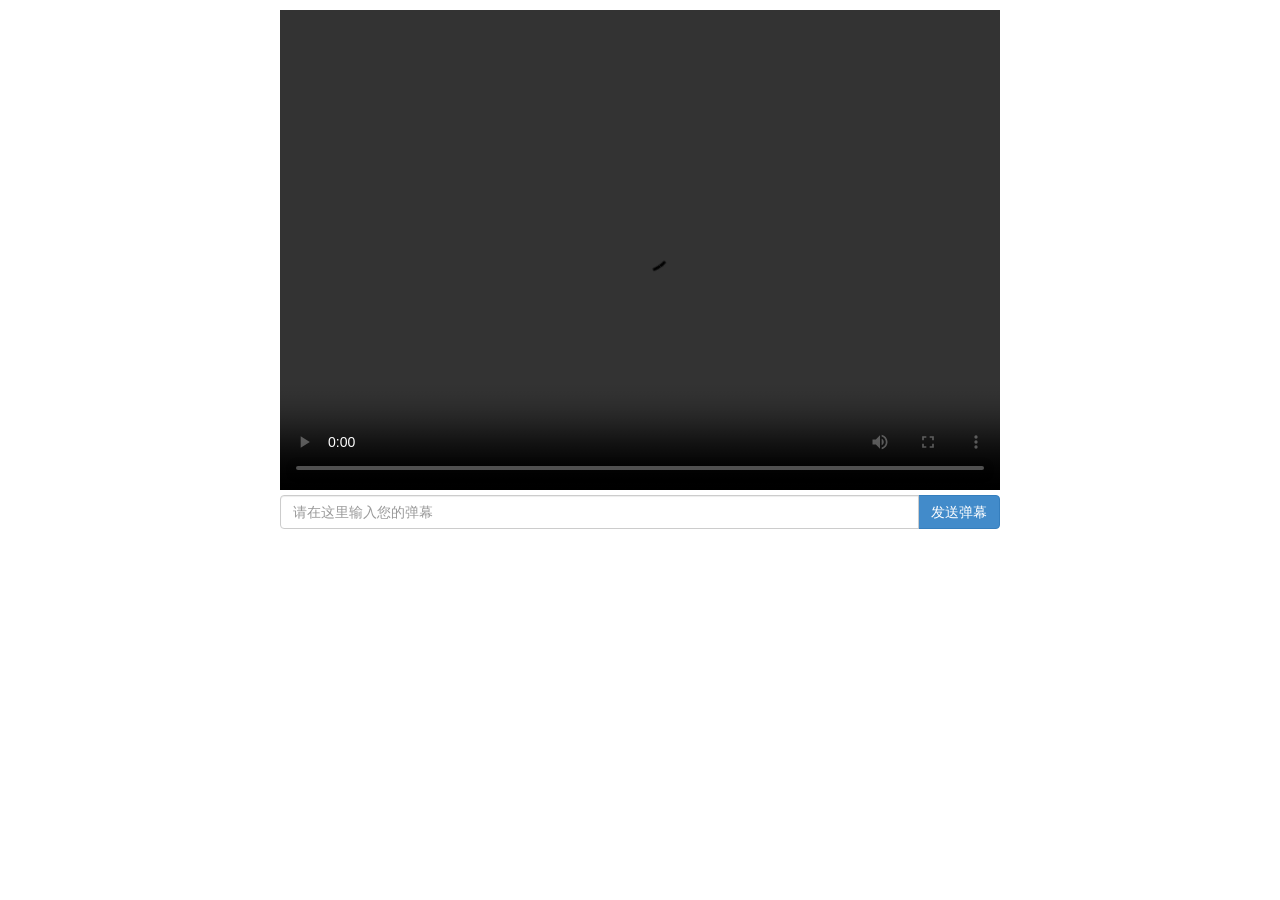
==== index.html @ 19ff8f98 "11 11" ====
<!DOCTYPE html>
<html>
<head lang="en">
    <meta charset="UTF-8">
    <title>弹幕视频</title>
    <link href="bootstrap/css/bootstrap.min.css" rel="stylesheet">
    <link href="css/danmuku.css" rel="stylesheet">
    <script type="text/javascript" src="js/jquery.min.js"></script>
    <script type="text/javascript" src="bootstrap/js/bootstrap.min.js"></script>
    <script type="text/javascript" src="EaselJS/js/easeljs-0.8.1.min.js"></script>
    <script type="text/javascript" src="js/danmuku.js"></script>
    <script type="text/javascript" src="js/data.js"></script>
</head>
<body>
     <div id="videoContainer"  class="videoContainer">
         <video id="video" controls="controls" src="video/kyoani.mp4">
             <p>你的浏览器不支持Html5视频</p>
             <p>Your browser doesn't support Html5 video</p>
         </video>
         <canvas id="danmukuCanvas" width="640" height="360"></canvas>
     </div>
     <div class="input-group danmukuSend">
         <input type="text" class="form-control " id="inputDanmuku" placeholder="请在这里输入您的弹幕">
         <span class="input-group-btn">
             <button class="btn btn-primary " id="sendBt" type="button">
                 发送弹幕
             </button>
         </span>
     </div>
</body>
</html>
---- css/danmuku.css ----
body {
    margin: 10px;
}

@media screen and (max-width: 600px) {
    .videoContainer {
        width: 320px;
        height: 180px;
    }

    .danmukuSend {
        width: 320px;
    }
}

@media screen and (min-width: 600px) {
    .videoContainer {
        width: 640px;
        height: 360px;
    }

    .danmukuSend {
        width: 640px;
    }
}

@media screen and (min-width: 900px) {
    .videoContainer {
        width: 720px;
        height: 480px;
    }

    .danmukuSend {
        width: 720px;
    }
}

@media screen and (min-width: 1400px ) {
    .videoContainer {
        width: 1280px;
        height: 720px;
    }

    .danmukuSend {
        width: 1280px;
    }
}

.videoContainer {
    position: relative;
}

#videoContainer {
    margin: auto;
}

#video {
    width: 100%;
    height: 100%;
    position: absolute;
}

#danmukuCanvas {
    width: 100%;
    height: 100%;
    position: absolute;
    pointer-events: none;
}

.danmukuSend {
    margin: auto;
    margin-top: 5px;
    position: relative;
}
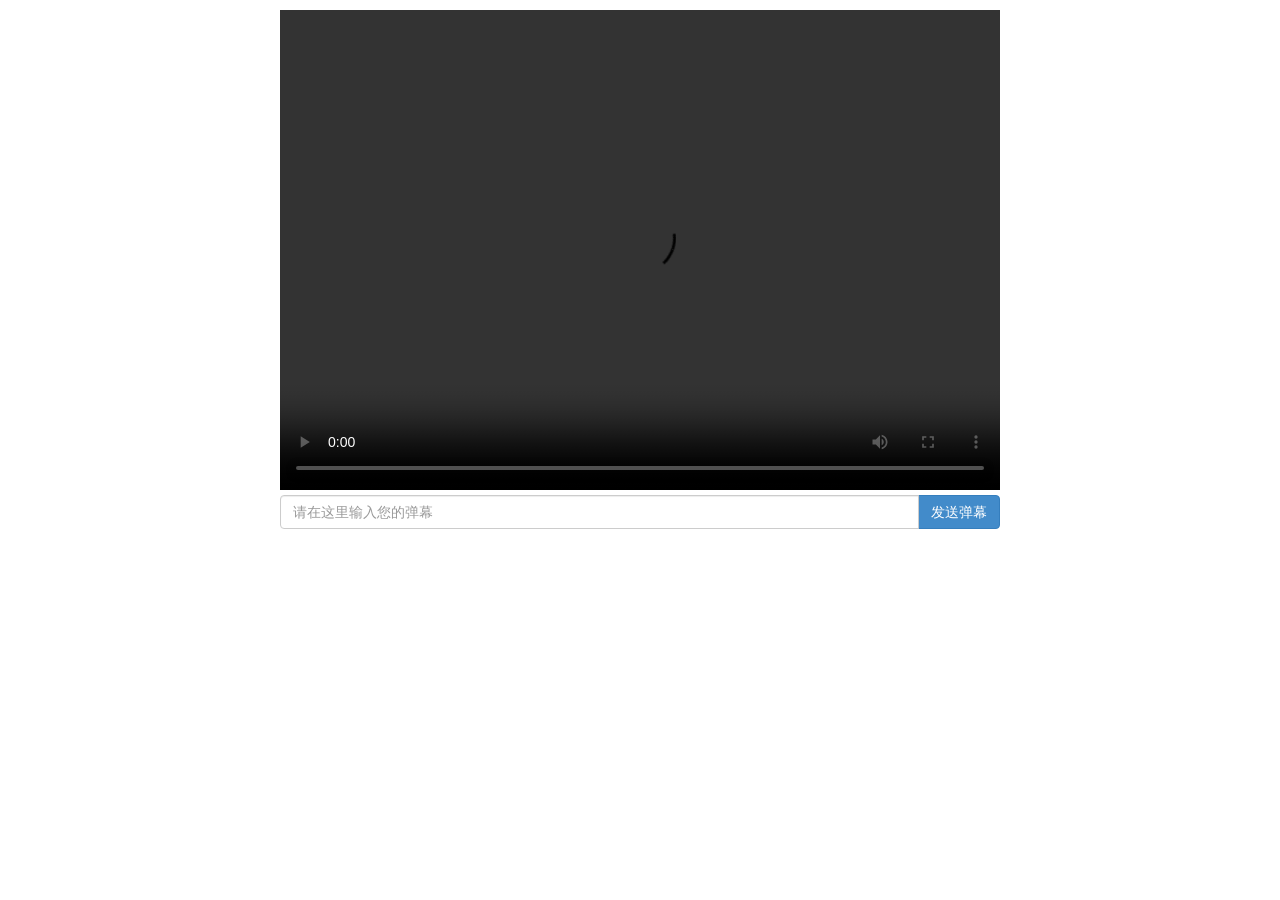
==== commit 5fc12eac: "123 123" ====
--- a/index.html
+++ b/index.html
@@ -13,7 +13,8 @@
 </head>
 <body>
      <div id="videoContainer"  class="videoContainer">
-         <video id="video" controls="controls" src="video/kyoani.mp4">
+         <video id="video" controls="controls" >
+             <source src="video/kyoani.mp4" type="video/mp4">
              <p>你的浏览器不支持Html5视频</p>
              <p>Your browser doesn't support Html5 video</p>
          </video>
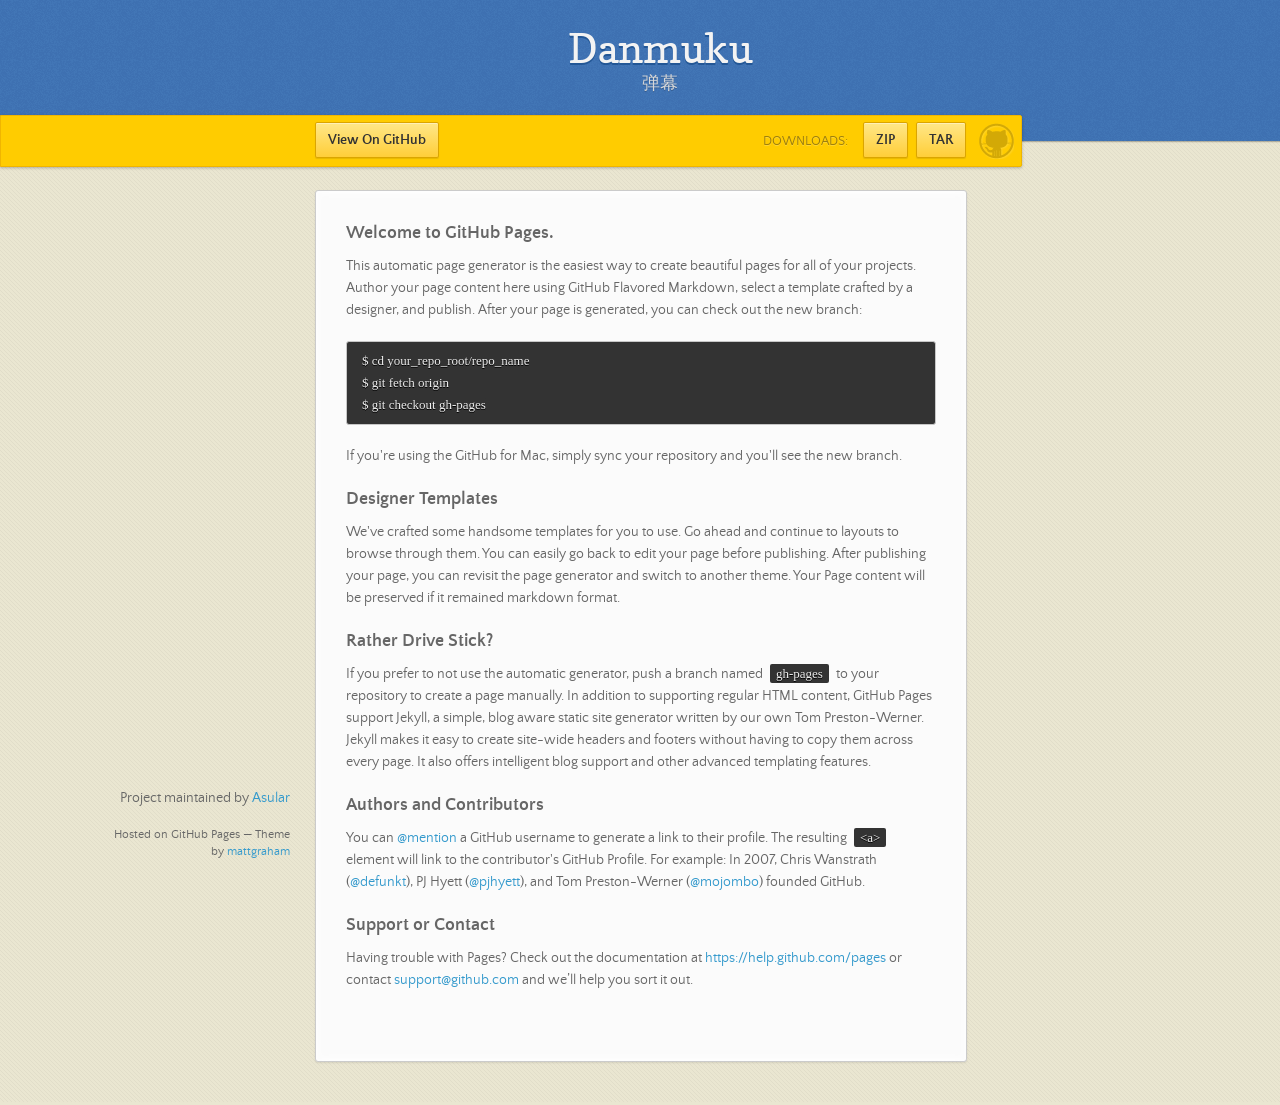
==== commit df2db415: "Create gh-pages branch via GitHub" ====
--- a/index.html
+++ b/index.html
@@ -1,32 +1,82 @@
-<!DOCTYPE html>
+<!doctype html>
 <html>
-<head lang="en">
-    <meta charset="UTF-8">
-    <title>弹幕视频</title>
-    <link href="bootstrap/css/bootstrap.min.css" rel="stylesheet">
-    <link href="css/danmuku.css" rel="stylesheet">
-    <script type="text/javascript" src="js/jquery.min.js"></script>
-    <script type="text/javascript" src="bootstrap/js/bootstrap.min.js"></script>
-    <script type="text/javascript" src="EaselJS/js/easeljs-0.8.1.min.js"></script>
-    <script type="text/javascript" src="js/danmuku.js"></script>
-    <script type="text/javascript" src="js/data.js"></script>
-</head>
-<body>
-     <div id="videoContainer"  class="videoContainer">
-         <video id="video" controls="controls" >
-             <source src="video/kyoani.mp4" type="video/mp4">
-             <p>你的浏览器不支持Html5视频</p>
-             <p>Your browser doesn't support Html5 video</p>
-         </video>
-         <canvas id="danmukuCanvas" width="640" height="360"></canvas>
-     </div>
-     <div class="input-group danmukuSend">
-         <input type="text" class="form-control " id="inputDanmuku" placeholder="请在这里输入您的弹幕">
-         <span class="input-group-btn">
-             <button class="btn btn-primary " id="sendBt" type="button">
-                 发送弹幕
-             </button>
-         </span>
-     </div>
-</body>
-</html>+  <head>
+    <meta charset="utf-8">
+    <meta http-equiv="X-UA-Compatible" content="chrome=1">
+    <title>Danmuku by Asular</title>
+    <link rel="stylesheet" href="stylesheets/styles.css">
+    <link rel="stylesheet" href="stylesheets/github-dark.css">
+    <script src="https://ajax.googleapis.com/ajax/libs/jquery/1.7.1/jquery.min.js"></script>
+    <script src="javascripts/main.js"></script>
+    <!--[if lt IE 9]>
+      <script src="//html5shiv.googlecode.com/svn/trunk/html5.js"></script>
+    <![endif]-->
+    <meta name="viewport" content="width=device-width, initial-scale=1, user-scalable=no">
+
+  </head>
+  <body>
+
+      <header>
+        <h1>Danmuku</h1>
+        <p>弹幕</p>
+      </header>
+
+      <div id="banner">
+        <span id="logo"></span>
+
+        <a href="https://github.com/Asular/Danmuku" class="button fork"><strong>View On GitHub</strong></a>
+        <div class="downloads">
+          <span>Downloads:</span>
+          <ul>
+            <li><a href="https://github.com/Asular/Danmuku/zipball/master" class="button">ZIP</a></li>
+            <li><a href="https://github.com/Asular/Danmuku/tarball/master" class="button">TAR</a></li>
+          </ul>
+        </div>
+      </div><!-- end banner -->
+
+    <div class="wrapper">
+      <nav>
+        <ul></ul>
+      </nav>
+      <section>
+        <h3>
+<a id="welcome-to-github-pages" class="anchor" href="#welcome-to-github-pages" aria-hidden="true"><span class="octicon octicon-link"></span></a>Welcome to GitHub Pages.</h3>
+
+<p>This automatic page generator is the easiest way to create beautiful pages for all of your projects. Author your page content here using GitHub Flavored Markdown, select a template crafted by a designer, and publish. After your page is generated, you can check out the new branch:</p>
+
+<pre><code>$ cd your_repo_root/repo_name
+$ git fetch origin
+$ git checkout gh-pages
+</code></pre>
+
+<p>If you're using the GitHub for Mac, simply sync your repository and you'll see the new branch.</p>
+
+<h3>
+<a id="designer-templates" class="anchor" href="#designer-templates" aria-hidden="true"><span class="octicon octicon-link"></span></a>Designer Templates</h3>
+
+<p>We've crafted some handsome templates for you to use. Go ahead and continue to layouts to browse through them. You can easily go back to edit your page before publishing. After publishing your page, you can revisit the page generator and switch to another theme. Your Page content will be preserved if it remained markdown format.</p>
+
+<h3>
+<a id="rather-drive-stick" class="anchor" href="#rather-drive-stick" aria-hidden="true"><span class="octicon octicon-link"></span></a>Rather Drive Stick?</h3>
+
+<p>If you prefer to not use the automatic generator, push a branch named <code>gh-pages</code> to your repository to create a page manually. In addition to supporting regular HTML content, GitHub Pages support Jekyll, a simple, blog aware static site generator written by our own Tom Preston-Werner. Jekyll makes it easy to create site-wide headers and footers without having to copy them across every page. It also offers intelligent blog support and other advanced templating features.</p>
+
+<h3>
+<a id="authors-and-contributors" class="anchor" href="#authors-and-contributors" aria-hidden="true"><span class="octicon octicon-link"></span></a>Authors and Contributors</h3>
+
+<p>You can <a href="https://github.com/blog/821" class="user-mention">@mention</a> a GitHub username to generate a link to their profile. The resulting <code>&lt;a&gt;</code> element will link to the contributor's GitHub Profile. For example: In 2007, Chris Wanstrath (<a href="https://github.com/defunkt" class="user-mention">@defunkt</a>), PJ Hyett (<a href="https://github.com/pjhyett" class="user-mention">@pjhyett</a>), and Tom Preston-Werner (<a href="https://github.com/mojombo" class="user-mention">@mojombo</a>) founded GitHub.</p>
+
+<h3>
+<a id="support-or-contact" class="anchor" href="#support-or-contact" aria-hidden="true"><span class="octicon octicon-link"></span></a>Support or Contact</h3>
+
+<p>Having trouble with Pages? Check out the documentation at <a href="https://help.github.com/pages">https://help.github.com/pages</a> or contact <a href="mailto:support@github.com">support@github.com</a> and we’ll help you sort it out.</p>
+      </section>
+      <footer>
+        <p>Project maintained by <a href="https://github.com/Asular">Asular</a></p>
+        <p><small>Hosted on GitHub Pages &mdash; Theme by <a href="https://twitter.com/michigangraham">mattgraham</a></small></p>
+      </footer>
+    </div>
+    <!--[if !IE]><script>fixScale(document);</script><![endif]-->
+    
+  </body>
+</html>
--- a/stylesheets/styles.css
+++ b/stylesheets/styles.css
@@ -0,0 +1,1010 @@
+/*
+Leap Day for GitHub Pages
+by Matt Graham
+*/
+@font-face {
+  font-family: 'Quattrocento Sans';
+  src: url("../fonts/quattrocentosans-bold-webfont.eot");
+  src: url("../fonts/quattrocentosans-bold-webfont.eot?#iefix") format("embedded-opentype"), url("../fonts/quattrocentosans-bold-webfont.woff") format("woff"), url("../fonts/quattrocentosans-bold-webfont.ttf") format("truetype"), url("../fonts/quattrocentosans-bold-webfont.svg#QuattrocentoSansBold") format("svg");
+  font-weight: bold;
+  font-style: normal;
+}
+
+@font-face {
+  font-family: 'Quattrocento Sans';
+  src: url("../fonts/quattrocentosans-bolditalic-webfont.eot");
+  src: url("../fonts/quattrocentosans-bolditalic-webfont.eot?#iefix") format("embedded-opentype"), url("../fonts/quattrocentosans-bolditalic-webfont.woff") format("woff"), url("../fonts/quattrocentosans-bolditalic-webfont.ttf") format("truetype"), url("../fonts/quattrocentosans-bolditalic-webfont.svg#QuattrocentoSansBoldItalic") format("svg");
+  font-weight: bold;
+  font-style: italic;
+}
+
+@font-face {
+  font-family: 'Quattrocento Sans';
+  src: url("../fonts/quattrocentosans-italic-webfont.eot");
+  src: url("../fonts/quattrocentosans-italic-webfont.eot?#iefix") format("embedded-opentype"), url("../fonts/quattrocentosans-italic-webfont.woff") format("woff"), url("../fonts/quattrocentosans-italic-webfont.ttf") format("truetype"), url("../fonts/quattrocentosans-italic-webfont.svg#QuattrocentoSansItalic") format("svg");
+  font-weight: normal;
+  font-style: italic;
+}
+
+@font-face {
+  font-family: 'Quattrocento Sans';
+  src: url("../fonts/quattrocentosans-regular-webfont.eot");
+  src: url("../fonts/quattrocentosans-regular-webfont.eot?#iefix") format("embedded-opentype"), url("../fonts/quattrocentosans-regular-webfont.woff") format("woff"), url("../fonts/quattrocentosans-regular-webfont.ttf") format("truetype"), url("../fonts/quattrocentosans-regular-webfont.svg#QuattrocentoSansRegular") format("svg");
+  font-weight: normal;
+  font-style: normal;
+}
+
+@font-face {
+  font-family: 'Copse';
+  src: url("../fonts/copse-regular-webfont.eot");
+  src: url("../fonts/copse-regular-webfont.eot?#iefix") format("embedded-opentype"), url("../fonts/copse-regular-webfont.woff") format("woff"), url("../fonts/copse-regular-webfont.ttf") format("truetype"), url("../fonts/copse-regular-webfont.svg#CopseRegular") format("svg");
+  font-weight: normal;
+  font-style: normal;
+}
+
+/* normalize.css 2012-02-07T12:37 UTC - https://github.com/necolas/normalize.css */
+/* =============================================================================
+   HTML5 display definitions
+   ========================================================================== */
+/*
+ * Corrects block display not defined in IE6/7/8/9 & FF3
+ */
+article,
+aside,
+details,
+figcaption,
+figure,
+footer,
+header,
+hgroup,
+nav,
+section,
+summary {
+  display: block;
+}
+
+/*
+ * Corrects inline-block display not defined in IE6/7/8/9 & FF3
+ */
+audio,
+canvas,
+video {
+  display: inline-block;
+  *display: inline;
+  *zoom: 1;
+}
+
+/*
+ * Prevents modern browsers from displaying 'audio' without controls
+ */
+audio:not([controls]) {
+  display: none;
+}
+
+/*
+ * Addresses styling for 'hidden' attribute not present in IE7/8/9, FF3, S4
+ * Known issue: no IE6 support
+ */
+[hidden] {
+  display: none;
+}
+
+/* =============================================================================
+   Base
+   ========================================================================== */
+/*
+ * 1. Corrects text resizing oddly in IE6/7 when body font-size is set using em units
+ *    http://clagnut.com/blog/348/#c790
+ * 2. Prevents iOS text size adjust after orientation change, without disabling user zoom
+ *    www.456bereastreet.com/archive/201012/controlling_text_size_in_safari_for_ios_without_disabling_user_zoom/
+ */
+html {
+  font-size: 100%;
+  /* 1 */
+  -webkit-text-size-adjust: 100%;
+  /* 2 */
+  -ms-text-size-adjust: 100%;
+  /* 2 */
+}
+
+/*
+ * Addresses font-family inconsistency between 'textarea' and other form elements.
+ */
+html,
+button,
+input,
+select,
+textarea {
+  font-family: sans-serif;
+}
+
+/*
+ * Addresses margins handled incorrectly in IE6/7
+ */
+body {
+  margin: 0;
+}
+
+/* =============================================================================
+   Links
+   ========================================================================== */
+/*
+ * Addresses outline displayed oddly in Chrome
+ */
+a:focus {
+  outline: thin dotted;
+}
+
+/*
+ * Improves readability when focused and also mouse hovered in all browsers
+ * people.opera.com/patrickl/experiments/keyboard/test
+ */
+a:hover,
+a:active {
+  outline: 0;
+}
+
+/* =============================================================================
+   Typography
+   ========================================================================== */
+/*
+ * Addresses font sizes and margins set differently in IE6/7
+ * Addresses font sizes within 'section' and 'article' in FF4+, Chrome, S5
+ */
+h1 {
+  font-size: 2em;
+  margin: 0.67em 0;
+}
+
+h2 {
+  font-size: 1.5em;
+  margin: 0.83em 0;
+}
+
+h3 {
+  font-size: 1.17em;
+  margin: 1em 0;
+}
+
+h4 {
+  font-size: 1em;
+  margin: 1.33em 0;
+}
+
+h5 {
+  font-size: 0.83em;
+  margin: 1.67em 0;
+}
+
+h6 {
+  font-size: 0.75em;
+  margin: 2.33em 0;
+}
+
+/*
+ * Addresses styling not present in IE7/8/9, S5, Chrome
+ */
+abbr[title] {
+  border-bottom: 1px dotted;
+}
+
+/*
+ * Addresses style set to 'bolder' in FF3+, S4/5, Chrome
+*/
+b,
+strong {
+  font-weight: bold;
+}
+
+blockquote {
+  margin: 1em 40px;
+}
+
+/*
+ * Addresses styling not present in S5, Chrome
+ */
+dfn {
+  font-style: italic;
+}
+
+/*
+ * Addresses styling not present in IE6/7/8/9
+ */
+mark {
+  background: #ff0;
+  color: #000;
+}
+
+/*
+ * Addresses margins set differently in IE6/7
+ */
+p,
+pre {
+  margin: 1em 0;
+}
+
+/*
+ * Corrects font family set oddly in IE6, S4/5, Chrome
+ * en.wikipedia.org/wiki/User:Davidgothberg/Test59
+ */
+pre,
+code,
+kbd,
+samp {
+  font-family: monospace, serif;
+  _font-family: 'courier new', monospace;
+  font-size: 1em;
+}
+
+/*
+ * 1. Addresses CSS quotes not supported in IE6/7
+ * 2. Addresses quote property not supported in S4
+ */
+/* 1 */
+q {
+  quotes: none;
+}
+
+/* 2 */
+q:before,
+q:after {
+  content: '';
+  content: none;
+}
+
+small {
+  font-size: 75%;
+}
+
+/*
+ * Prevents sub and sup affecting line-height in all browsers
+ * gist.github.com/413930
+ */
+sub,
+sup {
+  font-size: 75%;
+  line-height: 0;
+  position: relative;
+  vertical-align: baseline;
+}
+
+sup {
+  top: -0.5em;
+}
+
+sub {
+  bottom: -0.25em;
+}
+
+/* =============================================================================
+   Lists
+   ========================================================================== */
+/*
+ * Addresses margins set differently in IE6/7
+ */
+dl,
+menu,
+ol,
+ul {
+  margin: 1em 0;
+}
+
+dd {
+  margin: 0 0 0 40px;
+}
+
+/*
+ * Addresses paddings set differently in IE6/7
+ */
+menu,
+ol,
+ul {
+  padding: 0 0 0 40px;
+}
+
+/*
+ * Corrects list images handled incorrectly in IE7
+ */
+nav ul,
+nav ol {
+  list-style: none;
+  list-style-image: none;
+}
+
+/* =============================================================================
+   Embedded content
+   ========================================================================== */
+/*
+ * 1. Removes border when inside 'a' element in IE6/7/8/9, FF3
+ * 2. Improves image quality when scaled in IE7
+ *    code.flickr.com/blog/2008/11/12/on-ui-quality-the-little-things-client-side-image-resizing/
+ */
+img {
+  border: 0;
+  /* 1 */
+  -ms-interpolation-mode: bicubic;
+  /* 2 */
+}
+
+/*
+ * Corrects overflow displayed oddly in IE9
+ */
+svg:not(:root) {
+  overflow: hidden;
+}
+
+/* =============================================================================
+   Figures
+   ========================================================================== */
+/*
+ * Addresses margin not present in IE6/7/8/9, S5, O11
+ */
+figure {
+  margin: 0;
+}
+
+/* =============================================================================
+   Forms
+   ========================================================================== */
+/*
+ * Corrects margin displayed oddly in IE6/7
+ */
+form {
+  margin: 0;
+}
+
+/*
+ * Define consistent border, margin, and padding
+ */
+fieldset {
+  border: 1px solid #c0c0c0;
+  margin: 0 2px;
+  padding: 0.35em 0.625em 0.75em;
+}
+
+/*
+ * 1. Corrects color not being inherited in IE6/7/8/9
+ * 2. Corrects text not wrapping in FF3 
+ * 3. Corrects alignment displayed oddly in IE6/7
+ */
+legend {
+  border: 0;
+  /* 1 */
+  padding: 0;
+  white-space: normal;
+  /* 2 */
+  *margin-left: -7px;
+  /* 3 */
+}
+
+/*
+ * 1. Corrects font size not being inherited in all browsers
+ * 2. Addresses margins set differently in IE6/7, FF3+, S5, Chrome
+ * 3. Improves appearance and consistency in all browsers
+ */
+button,
+input,
+select,
+textarea {
+  font-size: 100%;
+  /* 1 */
+  margin: 0;
+  /* 2 */
+  vertical-align: baseline;
+  /* 3 */
+  *vertical-align: middle;
+  /* 3 */
+}
+
+/*
+ * Addresses FF3/4 setting line-height on 'input' using !important in the UA stylesheet
+ */
+button,
+input {
+  line-height: normal;
+  /* 1 */
+}
+
+/*
+ * 1. Improves usability and consistency of cursor style between image-type 'input' and others
+ * 2. Corrects inability to style clickable 'input' types in iOS
+ * 3. Removes inner spacing in IE7 without affecting normal text inputs
+ *    Known issue: inner spacing remains in IE6
+ */
+button,
+input[type="button"],
+input[type="reset"],
+input[type="submit"] {
+  cursor: pointer;
+  /* 1 */
+  -webkit-appearance: button;
+  /* 2 */
+  *overflow: visible;
+  /* 3 */
+}
+
+/*
+ * Re-set default cursor for disabled elements
+ */
+button[disabled],
+input[disabled] {
+  cursor: default;
+}
+
+/*
+ * 1. Addresses box sizing set to content-box in IE8/9
+ * 2. Removes excess padding in IE8/9
+ * 3. Removes excess padding in IE7
+      Known issue: excess padding remains in IE6
+ */
+input[type="checkbox"],
+input[type="radio"] {
+  box-sizing: border-box;
+  /* 1 */
+  padding: 0;
+  /* 2 */
+  *height: 13px;
+  /* 3 */
+  *width: 13px;
+  /* 3 */
+}
+
+/*
+ * 1. Addresses appearance set to searchfield in S5, Chrome
+ * 2. Addresses box-sizing set to border-box in S5, Chrome (include -moz to future-proof)
+ */
+input[type="search"] {
+  -webkit-appearance: textfield;
+  /* 1 */
+  -moz-box-sizing: content-box;
+  -webkit-box-sizing: content-box;
+  /* 2 */
+  box-sizing: content-box;
+}
+
+/*
+ * Removes inner padding and search cancel button in S5, Chrome on OS X
+ */
+input[type="search"]::-webkit-search-decoration,
+input[type="search"]::-webkit-search-cancel-button {
+  -webkit-appearance: none;
+}
+
+/*
+ * Removes inner padding and border in FF3+
+ * www.sitepen.com/blog/2008/05/14/the-devils-in-the-details-fixing-dojos-toolbar-buttons/
+ */
+button::-moz-focus-inner,
+input::-moz-focus-inner {
+  border: 0;
+  padding: 0;
+}
+
+/*
+ * 1. Removes default vertical scrollbar in IE6/7/8/9
+ * 2. Improves readability and alignment in all browsers
+ */
+textarea {
+  overflow: auto;
+  /* 1 */
+  vertical-align: top;
+  /* 2 */
+}
+
+/* =============================================================================
+   Tables
+   ========================================================================== */
+/*
+ * Remove most spacing between table cells
+ */
+table {
+  border-collapse: collapse;
+  border-spacing: 0;
+}
+
+body {
+  font: 14px/22px "Quattrocento Sans", "Helvetica Neue", Helvetica, Arial, sans-serif;
+  color: #666;
+  font-weight: 300;
+  margin: 0px;
+  padding: 0px 0 20px 0px;
+  background: url(../images/body-background.png) #eae6d1;
+}
+
+h1, h2, h3, h4, h5, h6 {
+  color: #333;
+  margin: 0 0 10px;
+}
+
+p, ul, ol, table, pre, dl {
+  margin: 0 0 20px;
+}
+
+h1, h2, h3 {
+  line-height: 1.1;
+}
+
+h1 {
+  font-size: 28px;
+}
+
+h2 {
+  font-size: 24px;
+  color: #393939;
+}
+
+h3, h4, h5, h6 {
+  color: #666666;
+}
+
+h3 {
+  font-size: 18px;
+  line-height: 24px;
+}
+
+a {
+  color: #3399cc;
+  font-weight: 400;
+  text-decoration: none;
+}
+
+a small {
+  font-size: 11px;
+  color: #666;
+  margin-top: -0.6em;
+  display: block;
+}
+
+ul {
+  list-style-image: url("../images/bullet.png");
+}
+
+strong {
+  font-weight: bold;
+  color: #333;
+}
+
+.wrapper {
+  width: 650px;
+  margin: 0 auto;
+  position: relative;
+}
+
+section img {
+  max-width: 100%;
+}
+
+blockquote {
+  border-left: 1px solid #ffcc00;
+  margin: 0;
+  padding: 0 0 0 20px;
+  font-style: italic;
+}
+
+code {
+  font-family: "Lucida Sans", Monaco, Bitstream Vera Sans Mono, Lucida Console, Terminal;
+  font-size: 13px;
+  color: #efefef;
+  text-shadow: 0px 1px 0px #000;
+  margin: 0 4px;
+  padding: 2px 6px;
+  background: #333;
+  -moz-border-radius: 2px;
+  -webkit-border-radius: 2px;
+  -o-border-radius: 2px;
+  -ms-border-radius: 2px;
+  -khtml-border-radius: 2px;
+  border-radius: 2px;
+}
+
+pre {
+  padding: 8px 15px;
+  background: #333333;
+  -moz-border-radius: 3px;
+  -webkit-border-radius: 3px;
+  -o-border-radius: 3px;
+  -ms-border-radius: 3px;
+  -khtml-border-radius: 3px;
+  border-radius: 3px;
+  border: 1px solid #c7c7c7;
+  overflow: auto;
+  overflow-y: hidden;
+}
+pre code {
+  margin: 0px;
+  padding: 0px;
+}
+
+table {
+  width: 100%;
+  border-collapse: collapse;
+}
+
+th {
+  text-align: left;
+  padding: 5px 10px;
+  border-bottom: 1px solid #e5e5e5;
+  color: #444;
+}
+
+td {
+  text-align: left;
+  padding: 5px 10px;
+  border-bottom: 1px solid #e5e5e5;
+  border-right: 1px solid #ffcc00;
+}
+td:first-child {
+  border-left: 1px solid #ffcc00;
+}
+
+hr {
+  border: 0;
+  outline: none;
+  height: 11px;
+  background: transparent url("../images/hr.gif") center center repeat-x;
+  margin: 0 0 20px;
+}
+
+dt {
+  color: #444;
+  font-weight: 700;
+}
+
+header {
+  padding: 25px 20px 40px 20px;
+  margin: 0;
+  position: fixed;
+  top: 0;
+  left: 0;
+  right: 0;
+  width: 100%;
+  text-align: center;
+  background: url(../images/background.png) #4276b6;
+  -moz-box-shadow: 1px 0px 2px rgba(0, 0, 0, 0.75);
+  -webkit-box-shadow: 1px 0px 2px rgba(0, 0, 0, 0.75);
+  -o-box-shadow: 1px 0px 2px rgba(0, 0, 0, 0.75);
+  box-shadow: 1px 0px 2px rgba(0, 0, 0, 0.75);
+  z-index: 99;
+  -webkit-font-smoothing: antialiased;
+  min-height: 76px;
+}
+header h1 {
+  font: 40px/48px "Copse", "Helvetica Neue", Helvetica, Arial, sans-serif;
+  color: #f3f3f3;
+  text-shadow: 0px 2px 0px #235796;
+  margin: 0px;
+  white-space: nowrap;
+  overflow: hidden;
+  text-overflow: ellipsis;
+  -o-text-overflow: ellipsis;
+  -ms-text-overflow: ellipsis;
+}
+header p {
+  color: #d8d8d8;
+  text-shadow: rgba(0, 0, 0, 0.2) 0 1px 0;
+  font-size: 18px;
+  margin: 0px;
+}
+
+#banner {
+  z-index: 100;
+  left: 0;
+  right: 50%;
+  height: 50px;
+  margin-right: -382px;
+  position: fixed;
+  top: 115px;
+  background: #ffcc00;
+  border: 1px solid #f0b500;
+  -moz-box-shadow: 0px 1px 3px rgba(0, 0, 0, 0.25);
+  -webkit-box-shadow: 0px 1px 3px rgba(0, 0, 0, 0.25);
+  -o-box-shadow: 0px 1px 3px rgba(0, 0, 0, 0.25);
+  box-shadow: 0px 1px 3px rgba(0, 0, 0, 0.25);
+  -moz-border-radius: 0px 2px 2px 0px;
+  -webkit-border-radius: 0px 2px 2px 0px;
+  -o-border-radius: 0px 2px 2px 0px;
+  -ms-border-radius: 0px 2px 2px 0px;
+  -khtml-border-radius: 0px 2px 2px 0px;
+  border-radius: 0px 2px 2px 0px;
+  padding-right: 10px;
+}
+#banner .button {
+  border: 1px solid #dba500;
+  background: -webkit-gradient(linear, 50% 0%, 50% 100%, color-stop(0%, #ffe788), color-stop(100%, #ffce38));
+  background: -webkit-linear-gradient(#ffe788, #ffce38);
+  background: -moz-linear-gradient(#ffe788, #ffce38);
+  background: -o-linear-gradient(#ffe788, #ffce38);
+  background: -ms-linear-gradient(#ffe788, #ffce38);
+  background: linear-gradient(#ffe788, #ffce38);
+  -moz-border-radius: 2px;
+  -webkit-border-radius: 2px;
+  -o-border-radius: 2px;
+  -ms-border-radius: 2px;
+  -khtml-border-radius: 2px;
+  border-radius: 2px;
+  -moz-box-shadow: inset 0px 1px 0px rgba(255, 255, 255, 0.4), 0px 1px 1px rgba(0, 0, 0, 0.1);
+  -webkit-box-shadow: inset 0px 1px 0px rgba(255, 255, 255, 0.4), 0px 1px 1px rgba(0, 0, 0, 0.1);
+  -o-box-shadow: inset 0px 1px 0px rgba(255, 255, 255, 0.4), 0px 1px 1px rgba(0, 0, 0, 0.1);
+  box-shadow: inset 0px 1px 0px rgba(255, 255, 255, 0.4), 0px 1px 1px rgba(0, 0, 0, 0.1);
+  background-color: #FFE788;
+  margin-left: 5px;
+  padding: 10px 12px;
+  margin-top: 6px;
+  line-height: 14px;
+  font-size: 14px;
+  color: #333;
+  font-weight: bold;
+  display: inline-block;
+  text-align: center;
+}
+#banner .button:hover {
+  background: -webkit-gradient(linear, 50% 0%, 50% 100%, color-stop(0%, #ffe788), color-stop(100%, #ffe788));
+  background: -webkit-linear-gradient(#ffe788, #ffe788);
+  background: -moz-linear-gradient(#ffe788, #ffe788);
+  background: -o-linear-gradient(#ffe788, #ffe788);
+  background: -ms-linear-gradient(#ffe788, #ffe788);
+  background: linear-gradient(#ffe788, #ffe788);
+  background-color: #ffeca0;
+}
+#banner .fork {
+  position: fixed;
+  left: 50%;
+  margin-left: -325px;
+  padding: 10px 12px;
+  margin-top: 6px;
+  line-height: 14px;
+  font-size: 14px;
+  background-color: #FFE788;
+}
+#banner .downloads {
+  float: right;
+  margin: 0 45px 0 0;
+}
+#banner .downloads span {
+  float: left;
+  line-height: 52px;
+  font-size: 90%;
+  color: #9d7f0d;
+  text-transform: uppercase;
+  text-shadow: rgba(255, 255, 255, 0.2) 0 1px 0;
+}
+#banner ul {
+  list-style: none;
+  height: 40px;
+  padding: 0;
+  float: left;
+  margin-left: 10px;
+}
+#banner ul li {
+  display: inline;
+}
+#banner ul li a.button {
+  background-color: #FFE788;
+}
+#banner #logo {
+  position: absolute;
+  height: 36px;
+  width: 36px;
+  right: 7px;
+  top: 7px;
+  display: block;
+  background: url(../images/octocat-logo.png);
+}
+
+section {
+  width: 590px;
+  padding: 30px 30px 50px 30px;
+  margin: 20px 0;
+  margin-top: 190px;
+  position: relative;
+  background: #fbfbfb;
+  -moz-border-radius: 3px;
+  -webkit-border-radius: 3px;
+  -o-border-radius: 3px;
+  -ms-border-radius: 3px;
+  -khtml-border-radius: 3px;
+  border-radius: 3px;
+  border: 1px solid #cbcbcb;
+  -moz-box-shadow: 0px 1px 2px rgba(0, 0, 0, 0.09), inset 0px 0px 2px 2px rgba(255, 255, 255, 0.5), inset 0 0 5px 5px rgba(255, 255, 255, 0.4);
+  -webkit-box-shadow: 0px 1px 2px rgba(0, 0, 0, 0.09), inset 0px 0px 2px 2px rgba(255, 255, 255, 0.5), inset 0 0 5px 5px rgba(255, 255, 255, 0.4);
+  -o-box-shadow: 0px 1px 2px rgba(0, 0, 0, 0.09), inset 0px 0px 2px 2px rgba(255, 255, 255, 0.5), inset 0 0 5px 5px rgba(255, 255, 255, 0.4);
+  box-shadow: 0px 1px 2px rgba(0, 0, 0, 0.09), inset 0px 0px 2px 2px rgba(255, 255, 255, 0.5), inset 0 0 5px 5px rgba(255, 255, 255, 0.4);
+}
+
+small {
+  font-size: 12px;
+}
+
+nav {
+  width: 230px;
+  position: fixed;
+  top: 220px;
+  left: 50%;
+  margin-left: -580px;
+  text-align: right;
+}
+nav ul {
+  list-style: none;
+  list-style-image: none;
+  font-size: 14px;
+  line-height: 24px;
+}
+nav ul li {
+  padding: 5px 0px;
+  line-height: 16px;
+}
+nav ul li.tag-h1 {
+  font-size: 1.2em;
+}
+nav ul li.tag-h1 a {
+  font-weight: bold;
+  color: #333;
+}
+nav ul li.tag-h2 + .tag-h1 {
+  margin-top: 10px;
+}
+nav ul a {
+  color: #666;
+}
+nav ul a:hover {
+  color: #999;
+}
+
+footer {
+  width: 180px;
+  position: fixed;
+  left: 50%;
+  margin-left: -530px;
+  bottom: 20px;
+  text-align: right;
+  line-height: 16px;
+}
+
+@media print, screen and (max-width: 1060px) {
+  div.wrapper {
+    width: auto;
+    margin: 0;
+  }
+
+  nav {
+    display: none;
+  }
+
+  header, section, footer {
+    float: none;
+  }
+  header h1, section h1, footer h1 {
+    white-space: nowrap;
+    overflow: hidden;
+    text-overflow: ellipsis;
+    -o-text-overflow: ellipsis;
+    -ms-text-overflow: ellipsis;
+  }
+
+  #banner {
+    width: 100%;
+  }
+  #banner .downloads {
+    margin-right: 60px;
+  }
+  #banner #logo {
+    margin-right: 15px;
+  }
+
+  section {
+    border: 1px solid #e5e5e5;
+    border-width: 1px 0;
+    padding: 20px auto;
+    margin: 190px auto 20px;
+    max-width: 600px;
+  }
+
+  footer {
+    text-align: center;
+    margin: 20px auto;
+    position: relative;
+    left: auto;
+    bottom: auto;
+    width: auto;
+  }
+}
+@media print, screen and (max-width: 720px) {
+  body {
+    word-wrap: break-word;
+  }
+
+  header {
+    padding: 20px 20px;
+    margin: 0;
+  }
+  header h1 {
+    font-size: 32px;
+    white-space: nowrap;
+    overflow: hidden;
+    text-overflow: ellipsis;
+    -o-text-overflow: ellipsis;
+    -ms-text-overflow: ellipsis;
+  }
+  header p {
+    display: none;
+  }
+
+  #banner {
+    top: 80px;
+  }
+  #banner .fork {
+    float: left;
+    display: inline-block;
+    margin-left: 0px;
+    position: fixed;
+    left: 20px;
+  }
+
+  section {
+    margin-top: 130px;
+    margin-bottom: 0px;
+    width: auto;
+  }
+
+  header ul, header p.view {
+    position: static;
+  }
+}
+@media print, screen and (max-width: 480px) {
+  header {
+    position: relative;
+    padding: 5px 0px;
+    min-height: 0px;
+  }
+  header h1 {
+    font-size: 24px;
+    white-space: nowrap;
+    overflow: hidden;
+    text-overflow: ellipsis;
+    -o-text-overflow: ellipsis;
+    -ms-text-overflow: ellipsis;
+  }
+
+  section {
+    margin-top: 5px;
+  }
+
+  #banner {
+    display: none;
+  }
+
+  header ul {
+    display: none;
+  }
+}
+@media print {
+  body {
+    padding: 0.4in;
+    font-size: 12pt;
+    color: #444;
+  }
+}
+@media print, screen and (max-height: 680px) {
+  footer {
+    text-align: center;
+    margin: 20px auto;
+    position: relative;
+    left: auto;
+    bottom: auto;
+    width: auto;
+  }
+}
+@media print, screen and (max-height: 480px) {
+  nav {
+    display: none;
+  }
+
+  footer {
+    text-align: center;
+    margin: 20px auto;
+    position: relative;
+    left: auto;
+    bottom: auto;
+    width: auto;
+  }
+}
--- a/stylesheets/github-dark.css
+++ b/stylesheets/github-dark.css
@@ -0,0 +1,116 @@
+/*
+   Copyright 2014 GitHub Inc.
+
+   Licensed under the Apache License, Version 2.0 (the "License");
+   you may not use this file except in compliance with the License.
+   You may obtain a copy of the License at
+
+       http://www.apache.org/licenses/LICENSE-2.0
+
+   Unless required by applicable law or agreed to in writing, software
+   distributed under the License is distributed on an "AS IS" BASIS,
+   WITHOUT WARRANTIES OR CONDITIONS OF ANY KIND, either express or implied.
+   See the License for the specific language governing permissions and
+   limitations under the License.
+
+*/
+
+.pl-c /* comment */ {
+  color: #969896;
+}
+
+.pl-c1      /* constant, markup.raw, meta.diff.header, meta.module-reference, meta.property-name, support, support.constant, support.variable, variable.other.constant */,
+.pl-s .pl-v /* string variable */ {
+  color: #0099cd;
+}
+
+.pl-e  /* entity */,
+.pl-en /* entity.name */ {
+  color: #9774cb;
+}
+
+.pl-s .pl-s1 /* string source */,
+.pl-smi      /* storage.modifier.import, storage.modifier.package, storage.type.java, variable.other, variable.parameter.function */ {
+  color: #ddd;
+}
+
+.pl-ent /* entity.name.tag */ {
+  color: #7bcc72;
+}
+
+.pl-k /* keyword, storage, storage.type */ {
+  color: #cc2372;
+}
+
+.pl-pds              /* punctuation.definition.string, string.regexp.character-class */,
+.pl-s                /* string */,
+.pl-s .pl-pse .pl-s1 /* string punctuation.section.embedded source */,
+.pl-sr               /* string.regexp */,
+.pl-sr .pl-cce       /* string.regexp constant.character.escape */,
+.pl-sr .pl-sra       /* string.regexp string.regexp.arbitrary-repitition */,
+.pl-sr .pl-sre       /* string.regexp source.ruby.embedded */ {
+  color: #3c66e2;
+}
+
+.pl-v /* variable */ {
+  color: #fb8764;
+}
+
+.pl-id /* invalid.deprecated */ {
+  color: #e63525;
+}
+
+.pl-ii /* invalid.illegal */ {
+  background-color: #e63525;
+  color: #f8f8f8;
+}
+
+.pl-sr .pl-cce /* string.regexp constant.character.escape */ {
+  color: #7bcc72;
+  font-weight: bold;
+}
+
+.pl-ml /* markup.list */ {
+  color: #c26b2b;
+}
+
+.pl-mh        /* markup.heading */,
+.pl-mh .pl-en /* markup.heading entity.name */,
+.pl-ms        /* meta.separator */ {
+  color: #264ec5;
+  font-weight: bold;
+}
+
+.pl-mq /* markup.quote */ {
+  color: #00acac;
+}
+
+.pl-mi /* markup.italic */ {
+  color: #ddd;
+  font-style: italic;
+}
+
+.pl-mb /* markup.bold */ {
+  color: #ddd;
+  font-weight: bold;
+}
+
+.pl-md /* markup.deleted, meta.diff.header.from-file */ {
+  background-color: #ffecec;
+  color: #bd2c00;
+}
+
+.pl-mi1 /* markup.inserted, meta.diff.header.to-file */ {
+  background-color: #eaffea;
+  color: #55a532;
+}
+
+.pl-mdr /* meta.diff.range */ {
+  color: #9774cb;
+  font-weight: bold;
+}
+
+.pl-mo /* meta.output */ {
+  color: #264ec5;
+}
+
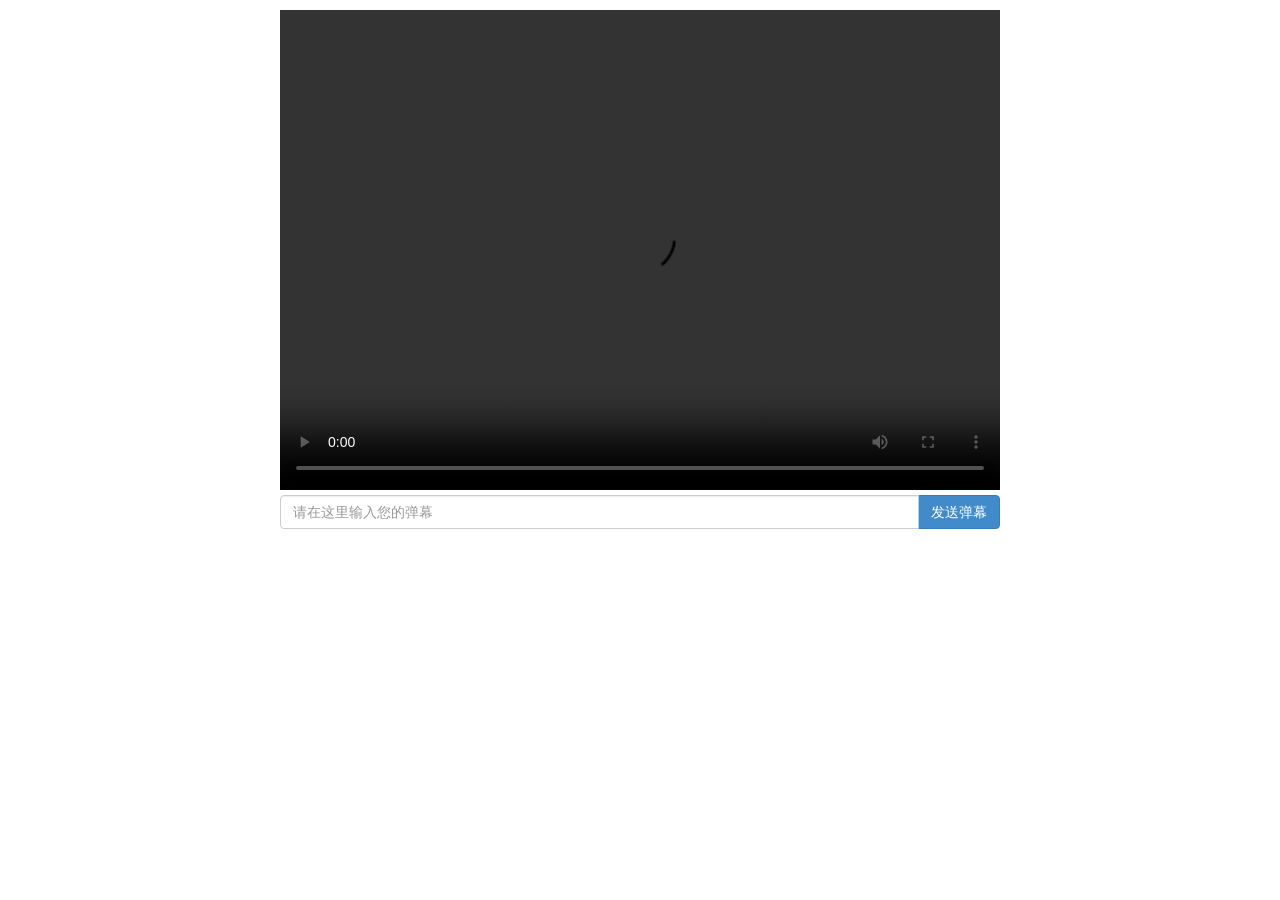
==== commit d724602b: "11 11" ====
--- a/index.html
+++ b/index.html
@@ -1,82 +1,31 @@
-<!doctype html>
+<!DOCTYPE html>
 <html>
-  <head>
-    <meta charset="utf-8">
-    <meta http-equiv="X-UA-Compatible" content="chrome=1">
-    <title>Danmuku by Asular</title>
-    <link rel="stylesheet" href="stylesheets/styles.css">
-    <link rel="stylesheet" href="stylesheets/github-dark.css">
-    <script src="https://ajax.googleapis.com/ajax/libs/jquery/1.7.1/jquery.min.js"></script>
-    <script src="javascripts/main.js"></script>
-    <!--[if lt IE 9]>
-      <script src="//html5shiv.googlecode.com/svn/trunk/html5.js"></script>
-    <![endif]-->
-    <meta name="viewport" content="width=device-width, initial-scale=1, user-scalable=no">
-
-  </head>
-  <body>
-
-      <header>
-        <h1>Danmuku</h1>
-        <p>弹幕</p>
-      </header>
-
-      <div id="banner">
-        <span id="logo"></span>
-
-        <a href="https://github.com/Asular/Danmuku" class="button fork"><strong>View On GitHub</strong></a>
-        <div class="downloads">
-          <span>Downloads:</span>
-          <ul>
-            <li><a href="https://github.com/Asular/Danmuku/zipball/master" class="button">ZIP</a></li>
-            <li><a href="https://github.com/Asular/Danmuku/tarball/master" class="button">TAR</a></li>
-          </ul>
-        </div>
-      </div><!-- end banner -->
-
-    <div class="wrapper">
-      <nav>
-        <ul></ul>
-      </nav>
-      <section>
-        <h3>
-<a id="welcome-to-github-pages" class="anchor" href="#welcome-to-github-pages" aria-hidden="true"><span class="octicon octicon-link"></span></a>Welcome to GitHub Pages.</h3>
-
-<p>This automatic page generator is the easiest way to create beautiful pages for all of your projects. Author your page content here using GitHub Flavored Markdown, select a template crafted by a designer, and publish. After your page is generated, you can check out the new branch:</p>
-
-<pre><code>$ cd your_repo_root/repo_name
-$ git fetch origin
-$ git checkout gh-pages
-</code></pre>
-
-<p>If you're using the GitHub for Mac, simply sync your repository and you'll see the new branch.</p>
-
-<h3>
-<a id="designer-templates" class="anchor" href="#designer-templates" aria-hidden="true"><span class="octicon octicon-link"></span></a>Designer Templates</h3>
-
-<p>We've crafted some handsome templates for you to use. Go ahead and continue to layouts to browse through them. You can easily go back to edit your page before publishing. After publishing your page, you can revisit the page generator and switch to another theme. Your Page content will be preserved if it remained markdown format.</p>
-
-<h3>
-<a id="rather-drive-stick" class="anchor" href="#rather-drive-stick" aria-hidden="true"><span class="octicon octicon-link"></span></a>Rather Drive Stick?</h3>
-
-<p>If you prefer to not use the automatic generator, push a branch named <code>gh-pages</code> to your repository to create a page manually. In addition to supporting regular HTML content, GitHub Pages support Jekyll, a simple, blog aware static site generator written by our own Tom Preston-Werner. Jekyll makes it easy to create site-wide headers and footers without having to copy them across every page. It also offers intelligent blog support and other advanced templating features.</p>
-
-<h3>
-<a id="authors-and-contributors" class="anchor" href="#authors-and-contributors" aria-hidden="true"><span class="octicon octicon-link"></span></a>Authors and Contributors</h3>
-
-<p>You can <a href="https://github.com/blog/821" class="user-mention">@mention</a> a GitHub username to generate a link to their profile. The resulting <code>&lt;a&gt;</code> element will link to the contributor's GitHub Profile. For example: In 2007, Chris Wanstrath (<a href="https://github.com/defunkt" class="user-mention">@defunkt</a>), PJ Hyett (<a href="https://github.com/pjhyett" class="user-mention">@pjhyett</a>), and Tom Preston-Werner (<a href="https://github.com/mojombo" class="user-mention">@mojombo</a>) founded GitHub.</p>
-
-<h3>
-<a id="support-or-contact" class="anchor" href="#support-or-contact" aria-hidden="true"><span class="octicon octicon-link"></span></a>Support or Contact</h3>
-
-<p>Having trouble with Pages? Check out the documentation at <a href="https://help.github.com/pages">https://help.github.com/pages</a> or contact <a href="mailto:support@github.com">support@github.com</a> and we’ll help you sort it out.</p>
-      </section>
-      <footer>
-        <p>Project maintained by <a href="https://github.com/Asular">Asular</a></p>
-        <p><small>Hosted on GitHub Pages &mdash; Theme by <a href="https://twitter.com/michigangraham">mattgraham</a></small></p>
-      </footer>
-    </div>
-    <!--[if !IE]><script>fixScale(document);</script><![endif]-->
-    
-  </body>
-</html>
+<head lang="en">
+    <meta charset="UTF-8">
+    <title>弹幕视频</title>
+    <link href="bootstrap/css/bootstrap.min.css" rel="stylesheet">
+    <link href="css/danmuku.css" rel="stylesheet">
+    <script type="text/javascript" src="js/jquery.min.js"></script>
+    <script type="text/javascript" src="bootstrap/js/bootstrap.min.js"></script>
+    <script type="text/javascript" src="EaselJS/js/easeljs-0.8.1.min.js"></script>
+    <script type="text/javascript" src="js/danmuku.js"></script>
+    <script type="text/javascript" src="js/data.js"></script>
+</head>
+<body>
+     <div id="videoContainer"  class="videoContainer">
+         <video id="video" controls="controls" src="video/kyoani.mp4">
+             <p>你的浏览器不支持Html5视频</p>
+             <p>Your browser doesn't support Html5 video</p>
+         </video>
+         <canvas id="danmukuCanvas" width="640" height="360"></canvas>
+     </div>
+     <div class="input-group danmukuSend">
+         <input type="text" class="form-control " id="inputDanmuku" placeholder="请在这里输入您的弹幕">
+         <span class="input-group-btn">
+             <button class="btn btn-primary " id="sendBt" type="button">
+                 发送弹幕
+             </button>
+         </span>
+     </div>
+</body>
+</html>
--- a/css/danmuku.css
+++ b/css/danmuku.css
@@ -0,0 +1,74 @@
+body {
+    margin: 10px;
+}
+
+@media screen and (max-width: 600px) {
+    .videoContainer {
+        width: 320px;
+        height: 180px;
+    }
+
+    .danmukuSend {
+        width: 320px;
+    }
+}
+
+@media screen and (min-width: 600px) {
+    .videoContainer {
+        width: 640px;
+        height: 360px;
+    }
+
+    .danmukuSend {
+        width: 640px;
+    }
+}
+
+@media screen and (min-width: 900px) {
+    .videoContainer {
+        width: 720px;
+        height: 480px;
+    }
+
+    .danmukuSend {
+        width: 720px;
+    }
+}
+
+@media screen and (min-width: 1400px ) {
+    .videoContainer {
+        width: 1280px;
+        height: 720px;
+    }
+
+    .danmukuSend {
+        width: 1280px;
+    }
+}
+
+.videoContainer {
+    position: relative;
+}
+
+#videoContainer {
+    margin: auto;
+}
+
+#video {
+    width: 100%;
+    height: 100%;
+    position: absolute;
+}
+
+#danmukuCanvas {
+    width: 100%;
+    height: 100%;
+    position: absolute;
+    pointer-events: none;
+}
+
+.danmukuSend {
+    margin: auto;
+    margin-top: 5px;
+    position: relative;
+}
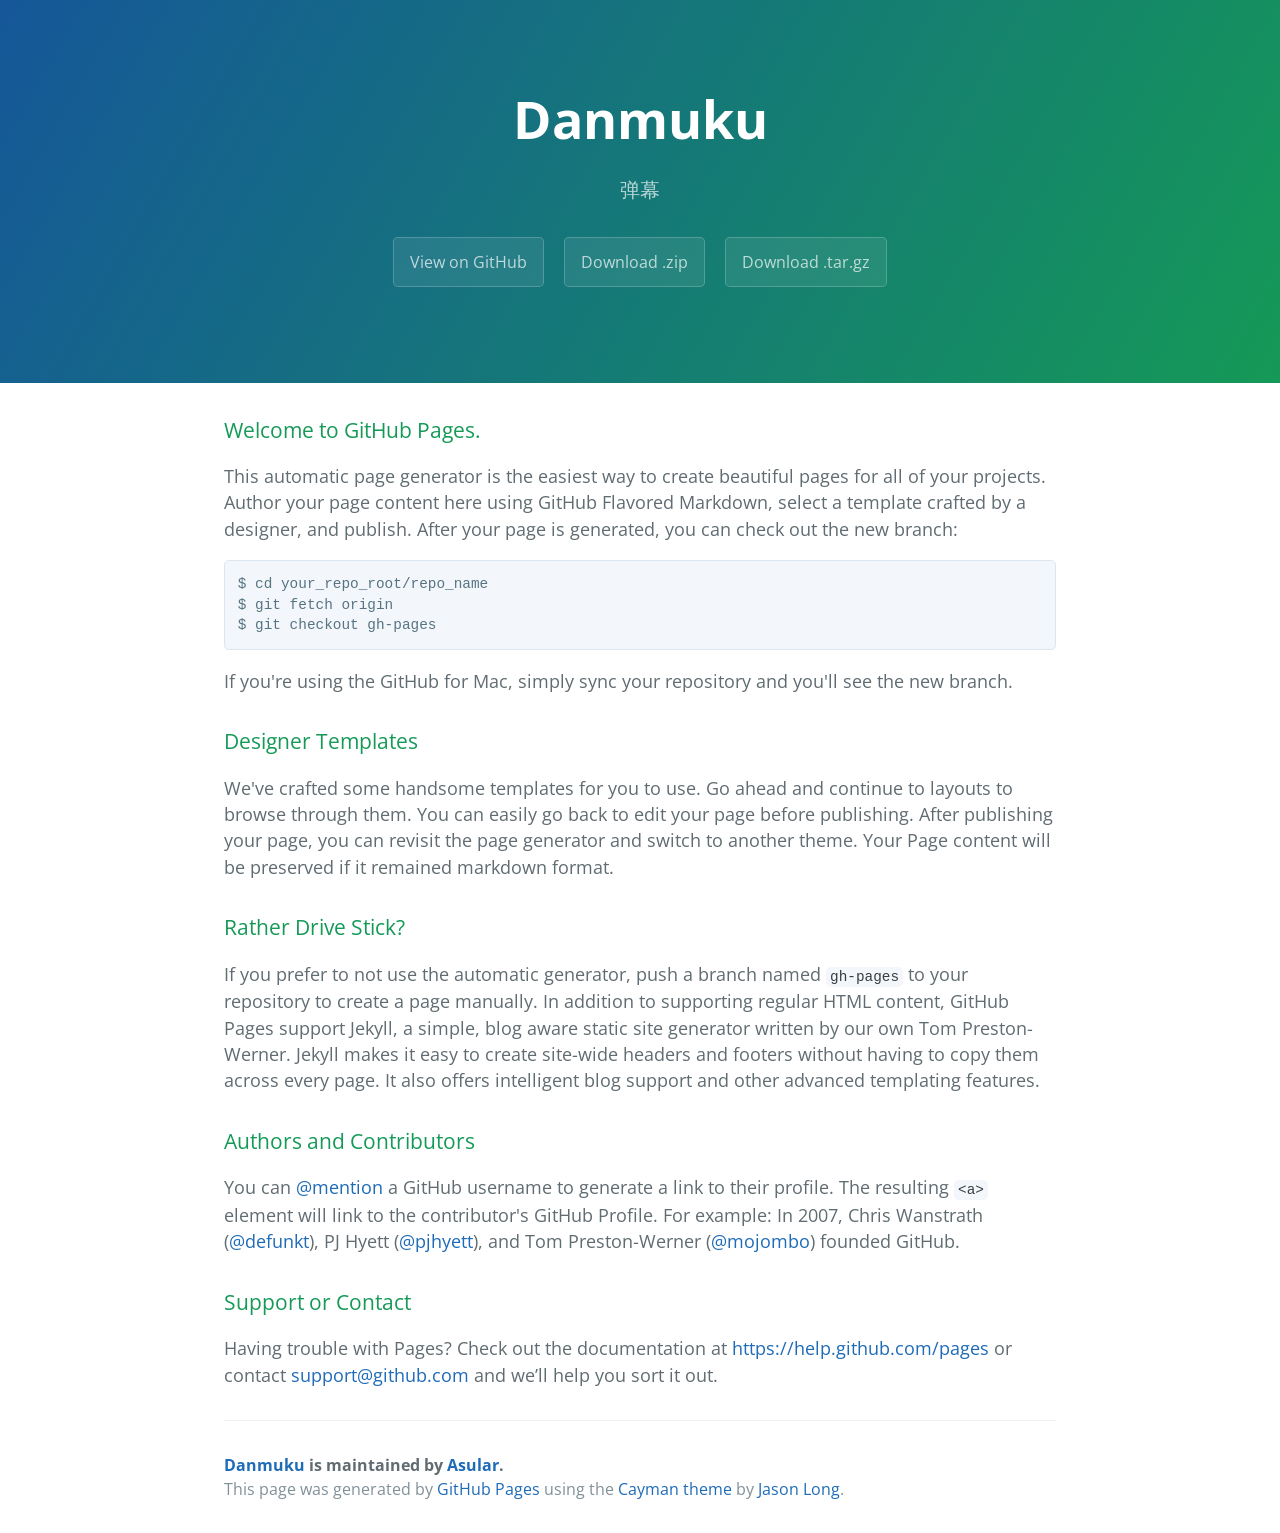
==== commit c8835efd: "Create gh-pages branch via GitHub" ====
--- a/index.html
+++ b/index.html
@@ -1,31 +1,65 @@
 <!DOCTYPE html>
-<html>
-<head lang="en">
+<html lang="en-us">
+  <head>
     <meta charset="UTF-8">
-    <title>弹幕视频</title>
-    <link href="bootstrap/css/bootstrap.min.css" rel="stylesheet">
-    <link href="css/danmuku.css" rel="stylesheet">
-    <script type="text/javascript" src="js/jquery.min.js"></script>
-    <script type="text/javascript" src="bootstrap/js/bootstrap.min.js"></script>
-    <script type="text/javascript" src="EaselJS/js/easeljs-0.8.1.min.js"></script>
-    <script type="text/javascript" src="js/danmuku.js"></script>
-    <script type="text/javascript" src="js/data.js"></script>
-</head>
-<body>
-     <div id="videoContainer"  class="videoContainer">
-         <video id="video" controls="controls" src="video/kyoani.mp4">
-             <p>你的浏览器不支持Html5视频</p>
-             <p>Your browser doesn't support Html5 video</p>
-         </video>
-         <canvas id="danmukuCanvas" width="640" height="360"></canvas>
-     </div>
-     <div class="input-group danmukuSend">
-         <input type="text" class="form-control " id="inputDanmuku" placeholder="请在这里输入您的弹幕">
-         <span class="input-group-btn">
-             <button class="btn btn-primary " id="sendBt" type="button">
-                 发送弹幕
-             </button>
-         </span>
-     </div>
-</body>
-</html>+    <title>Danmuku by Asular</title>
+    <meta name="viewport" content="width=device-width, initial-scale=1">
+    <link rel="stylesheet" type="text/css" href="stylesheets/normalize.css" media="screen">
+    <link href='http://fonts.googleapis.com/css?family=Open+Sans:400,700' rel='stylesheet' type='text/css'>
+    <link rel="stylesheet" type="text/css" href="stylesheets/stylesheet.css" media="screen">
+    <link rel="stylesheet" type="text/css" href="stylesheets/github-light.css" media="screen">
+  </head>
+  <body>
+    <section class="page-header">
+      <h1 class="project-name">Danmuku</h1>
+      <h2 class="project-tagline">弹幕</h2>
+      <a href="https://github.com/Asular/Danmuku" class="btn">View on GitHub</a>
+      <a href="https://github.com/Asular/Danmuku/zipball/master" class="btn">Download .zip</a>
+      <a href="https://github.com/Asular/Danmuku/tarball/master" class="btn">Download .tar.gz</a>
+    </section>
+
+    <section class="main-content">
+      <h3>
+<a id="welcome-to-github-pages" class="anchor" href="#welcome-to-github-pages" aria-hidden="true"><span class="octicon octicon-link"></span></a>Welcome to GitHub Pages.</h3>
+
+<p>This automatic page generator is the easiest way to create beautiful pages for all of your projects. Author your page content here using GitHub Flavored Markdown, select a template crafted by a designer, and publish. After your page is generated, you can check out the new branch:</p>
+
+<pre><code>$ cd your_repo_root/repo_name
+$ git fetch origin
+$ git checkout gh-pages
+</code></pre>
+
+<p>If you're using the GitHub for Mac, simply sync your repository and you'll see the new branch.</p>
+
+<h3>
+<a id="designer-templates" class="anchor" href="#designer-templates" aria-hidden="true"><span class="octicon octicon-link"></span></a>Designer Templates</h3>
+
+<p>We've crafted some handsome templates for you to use. Go ahead and continue to layouts to browse through them. You can easily go back to edit your page before publishing. After publishing your page, you can revisit the page generator and switch to another theme. Your Page content will be preserved if it remained markdown format.</p>
+
+<h3>
+<a id="rather-drive-stick" class="anchor" href="#rather-drive-stick" aria-hidden="true"><span class="octicon octicon-link"></span></a>Rather Drive Stick?</h3>
+
+<p>If you prefer to not use the automatic generator, push a branch named <code>gh-pages</code> to your repository to create a page manually. In addition to supporting regular HTML content, GitHub Pages support Jekyll, a simple, blog aware static site generator written by our own Tom Preston-Werner. Jekyll makes it easy to create site-wide headers and footers without having to copy them across every page. It also offers intelligent blog support and other advanced templating features.</p>
+
+<h3>
+<a id="authors-and-contributors" class="anchor" href="#authors-and-contributors" aria-hidden="true"><span class="octicon octicon-link"></span></a>Authors and Contributors</h3>
+
+<p>You can <a href="https://github.com/blog/821" class="user-mention">@mention</a> a GitHub username to generate a link to their profile. The resulting <code>&lt;a&gt;</code> element will link to the contributor's GitHub Profile. For example: In 2007, Chris Wanstrath (<a href="https://github.com/defunkt" class="user-mention">@defunkt</a>), PJ Hyett (<a href="https://github.com/pjhyett" class="user-mention">@pjhyett</a>), and Tom Preston-Werner (<a href="https://github.com/mojombo" class="user-mention">@mojombo</a>) founded GitHub.</p>
+
+<h3>
+<a id="support-or-contact" class="anchor" href="#support-or-contact" aria-hidden="true"><span class="octicon octicon-link"></span></a>Support or Contact</h3>
+
+<p>Having trouble with Pages? Check out the documentation at <a href="https://help.github.com/pages">https://help.github.com/pages</a> or contact <a href="mailto:support@github.com">support@github.com</a> and we’ll help you sort it out.</p>
+
+      <footer class="site-footer">
+        <span class="site-footer-owner"><a href="https://github.com/Asular/Danmuku">Danmuku</a> is maintained by <a href="https://github.com/Asular">Asular</a>.</span>
+
+        <span class="site-footer-credits">This page was generated by <a href="https://pages.github.com">GitHub Pages</a> using the <a href="https://github.com/jasonlong/cayman-theme">Cayman theme</a> by <a href="https://twitter.com/jasonlong">Jason Long</a>.</span>
+      </footer>
+
+    </section>
+
+  
+  </body>
+</html>
+
--- a/stylesheets/stylesheet.css
+++ b/stylesheets/stylesheet.css
@@ -0,0 +1,245 @@
+* {
+  box-sizing: border-box; }
+
+body {
+  padding: 0;
+  margin: 0;
+  font-family: "Open Sans", "Helvetica Neue", Helvetica, Arial, sans-serif;
+  font-size: 16px;
+  line-height: 1.5;
+  color: #606c71; }
+
+a {
+  color: #1e6bb8;
+  text-decoration: none; }
+  a:hover {
+    text-decoration: underline; }
+
+.btn {
+  display: inline-block;
+  margin-bottom: 1rem;
+  color: rgba(255, 255, 255, 0.7);
+  background-color: rgba(255, 255, 255, 0.08);
+  border-color: rgba(255, 255, 255, 0.2);
+  border-style: solid;
+  border-width: 1px;
+  border-radius: 0.3rem;
+  transition: color 0.2s, background-color 0.2s, border-color 0.2s; }
+  .btn + .btn {
+    margin-left: 1rem; }
+
+.btn:hover {
+  color: rgba(255, 255, 255, 0.8);
+  text-decoration: none;
+  background-color: rgba(255, 255, 255, 0.2);
+  border-color: rgba(255, 255, 255, 0.3); }
+
+@media screen and (min-width: 64em) {
+  .btn {
+    padding: 0.75rem 1rem; } }
+
+@media screen and (min-width: 42em) and (max-width: 64em) {
+  .btn {
+    padding: 0.6rem 0.9rem;
+    font-size: 0.9rem; } }
+
+@media screen and (max-width: 42em) {
+  .btn {
+    display: block;
+    width: 100%;
+    padding: 0.75rem;
+    font-size: 0.9rem; }
+    .btn + .btn {
+      margin-top: 1rem;
+      margin-left: 0; } }
+
+.page-header {
+  color: #fff;
+  text-align: center;
+  background-color: #159957;
+  background-image: linear-gradient(120deg, #155799, #159957); }
+
+@media screen and (min-width: 64em) {
+  .page-header {
+    padding: 5rem 6rem; } }
+
+@media screen and (min-width: 42em) and (max-width: 64em) {
+  .page-header {
+    padding: 3rem 4rem; } }
+
+@media screen and (max-width: 42em) {
+  .page-header {
+    padding: 2rem 1rem; } }
+
+.project-name {
+  margin-top: 0;
+  margin-bottom: 0.1rem; }
+
+@media screen and (min-width: 64em) {
+  .project-name {
+    font-size: 3.25rem; } }
+
+@media screen and (min-width: 42em) and (max-width: 64em) {
+  .project-name {
+    font-size: 2.25rem; } }
+
+@media screen and (max-width: 42em) {
+  .project-name {
+    font-size: 1.75rem; } }
+
+.project-tagline {
+  margin-bottom: 2rem;
+  font-weight: normal;
+  opacity: 0.7; }
+
+@media screen and (min-width: 64em) {
+  .project-tagline {
+    font-size: 1.25rem; } }
+
+@media screen and (min-width: 42em) and (max-width: 64em) {
+  .project-tagline {
+    font-size: 1.15rem; } }
+
+@media screen and (max-width: 42em) {
+  .project-tagline {
+    font-size: 1rem; } }
+
+.main-content :first-child {
+  margin-top: 0; }
+.main-content img {
+  max-width: 100%; }
+.main-content h1, .main-content h2, .main-content h3, .main-content h4, .main-content h5, .main-content h6 {
+  margin-top: 2rem;
+  margin-bottom: 1rem;
+  font-weight: normal;
+  color: #159957; }
+.main-content p {
+  margin-bottom: 1em; }
+.main-content code {
+  padding: 2px 4px;
+  font-family: Consolas, "Liberation Mono", Menlo, Courier, monospace;
+  font-size: 0.9rem;
+  color: #383e41;
+  background-color: #f3f6fa;
+  border-radius: 0.3rem; }
+.main-content pre {
+  padding: 0.8rem;
+  margin-top: 0;
+  margin-bottom: 1rem;
+  font: 1rem Consolas, "Liberation Mono", Menlo, Courier, monospace;
+  color: #567482;
+  word-wrap: normal;
+  background-color: #f3f6fa;
+  border: solid 1px #dce6f0;
+  border-radius: 0.3rem; }
+  .main-content pre > code {
+    padding: 0;
+    margin: 0;
+    font-size: 0.9rem;
+    color: #567482;
+    word-break: normal;
+    white-space: pre;
+    background: transparent;
+    border: 0; }
+.main-content .highlight {
+  margin-bottom: 1rem; }
+  .main-content .highlight pre {
+    margin-bottom: 0;
+    word-break: normal; }
+.main-content .highlight pre, .main-content pre {
+  padding: 0.8rem;
+  overflow: auto;
+  font-size: 0.9rem;
+  line-height: 1.45;
+  border-radius: 0.3rem; }
+.main-content pre code, .main-content pre tt {
+  display: inline;
+  max-width: initial;
+  padding: 0;
+  margin: 0;
+  overflow: initial;
+  line-height: inherit;
+  word-wrap: normal;
+  background-color: transparent;
+  border: 0; }
+  .main-content pre code:before, .main-content pre code:after, .main-content pre tt:before, .main-content pre tt:after {
+    content: normal; }
+.main-content ul, .main-content ol {
+  margin-top: 0; }
+.main-content blockquote {
+  padding: 0 1rem;
+  margin-left: 0;
+  color: #819198;
+  border-left: 0.3rem solid #dce6f0; }
+  .main-content blockquote > :first-child {
+    margin-top: 0; }
+  .main-content blockquote > :last-child {
+    margin-bottom: 0; }
+.main-content table {
+  display: block;
+  width: 100%;
+  overflow: auto;
+  word-break: normal;
+  word-break: keep-all; }
+  .main-content table th {
+    font-weight: bold; }
+  .main-content table th, .main-content table td {
+    padding: 0.5rem 1rem;
+    border: 1px solid #e9ebec; }
+.main-content dl {
+  padding: 0; }
+  .main-content dl dt {
+    padding: 0;
+    margin-top: 1rem;
+    font-size: 1rem;
+    font-weight: bold; }
+  .main-content dl dd {
+    padding: 0;
+    margin-bottom: 1rem; }
+.main-content hr {
+  height: 2px;
+  padding: 0;
+  margin: 1rem 0;
+  background-color: #eff0f1;
+  border: 0; }
+
+@media screen and (min-width: 64em) {
+  .main-content {
+    max-width: 64rem;
+    padding: 2rem 6rem;
+    margin: 0 auto;
+    font-size: 1.1rem; } }
+
+@media screen and (min-width: 42em) and (max-width: 64em) {
+  .main-content {
+    padding: 2rem 4rem;
+    font-size: 1.1rem; } }
+
+@media screen and (max-width: 42em) {
+  .main-content {
+    padding: 2rem 1rem;
+    font-size: 1rem; } }
+
+.site-footer {
+  padding-top: 2rem;
+  margin-top: 2rem;
+  border-top: solid 1px #eff0f1; }
+
+.site-footer-owner {
+  display: block;
+  font-weight: bold; }
+
+.site-footer-credits {
+  color: #819198; }
+
+@media screen and (min-width: 64em) {
+  .site-footer {
+    font-size: 1rem; } }
+
+@media screen and (min-width: 42em) and (max-width: 64em) {
+  .site-footer {
+    font-size: 1rem; } }
+
+@media screen and (max-width: 42em) {
+  .site-footer {
+    font-size: 0.9rem; } }
--- a/stylesheets/github-light.css
+++ b/stylesheets/github-light.css
@@ -0,0 +1,116 @@
+/*
+   Copyright 2014 GitHub Inc.
+
+   Licensed under the Apache License, Version 2.0 (the "License");
+   you may not use this file except in compliance with the License.
+   You may obtain a copy of the License at
+
+       http://www.apache.org/licenses/LICENSE-2.0
+
+   Unless required by applicable law or agreed to in writing, software
+   distributed under the License is distributed on an "AS IS" BASIS,
+   WITHOUT WARRANTIES OR CONDITIONS OF ANY KIND, either express or implied.
+   See the License for the specific language governing permissions and
+   limitations under the License.
+
+*/
+
+.pl-c /* comment */ {
+  color: #969896;
+}
+
+.pl-c1      /* constant, markup.raw, meta.diff.header, meta.module-reference, meta.property-name, support, support.constant, support.variable, variable.other.constant */,
+.pl-s .pl-v /* string variable */ {
+  color: #0086b3;
+}
+
+.pl-e  /* entity */,
+.pl-en /* entity.name */ {
+  color: #795da3;
+}
+
+.pl-s .pl-s1 /* string source */,
+.pl-smi      /* storage.modifier.import, storage.modifier.package, storage.type.java, variable.other, variable.parameter.function */ {
+  color: #333;
+}
+
+.pl-ent /* entity.name.tag */ {
+  color: #63a35c;
+}
+
+.pl-k /* keyword, storage, storage.type */ {
+  color: #a71d5d;
+}
+
+.pl-pds              /* punctuation.definition.string, string.regexp.character-class */,
+.pl-s                /* string */,
+.pl-s .pl-pse .pl-s1 /* string punctuation.section.embedded source */,
+.pl-sr               /* string.regexp */,
+.pl-sr .pl-cce       /* string.regexp constant.character.escape */,
+.pl-sr .pl-sra       /* string.regexp string.regexp.arbitrary-repitition */,
+.pl-sr .pl-sre       /* string.regexp source.ruby.embedded */ {
+  color: #183691;
+}
+
+.pl-v /* variable */ {
+  color: #ed6a43;
+}
+
+.pl-id /* invalid.deprecated */ {
+  color: #b52a1d;
+}
+
+.pl-ii /* invalid.illegal */ {
+  background-color: #b52a1d;
+  color: #f8f8f8;
+}
+
+.pl-sr .pl-cce /* string.regexp constant.character.escape */ {
+  color: #63a35c;
+  font-weight: bold;
+}
+
+.pl-ml /* markup.list */ {
+  color: #693a17;
+}
+
+.pl-mh        /* markup.heading */,
+.pl-mh .pl-en /* markup.heading entity.name */,
+.pl-ms        /* meta.separator */ {
+  color: #1d3e81;
+  font-weight: bold;
+}
+
+.pl-mq /* markup.quote */ {
+  color: #008080;
+}
+
+.pl-mi /* markup.italic */ {
+  color: #333;
+  font-style: italic;
+}
+
+.pl-mb /* markup.bold */ {
+  color: #333;
+  font-weight: bold;
+}
+
+.pl-md /* markup.deleted, meta.diff.header.from-file */ {
+  background-color: #ffecec;
+  color: #bd2c00;
+}
+
+.pl-mi1 /* markup.inserted, meta.diff.header.to-file */ {
+  background-color: #eaffea;
+  color: #55a532;
+}
+
+.pl-mdr /* meta.diff.range */ {
+  color: #795da3;
+  font-weight: bold;
+}
+
+.pl-mo /* meta.output */ {
+  color: #1d3e81;
+}
+
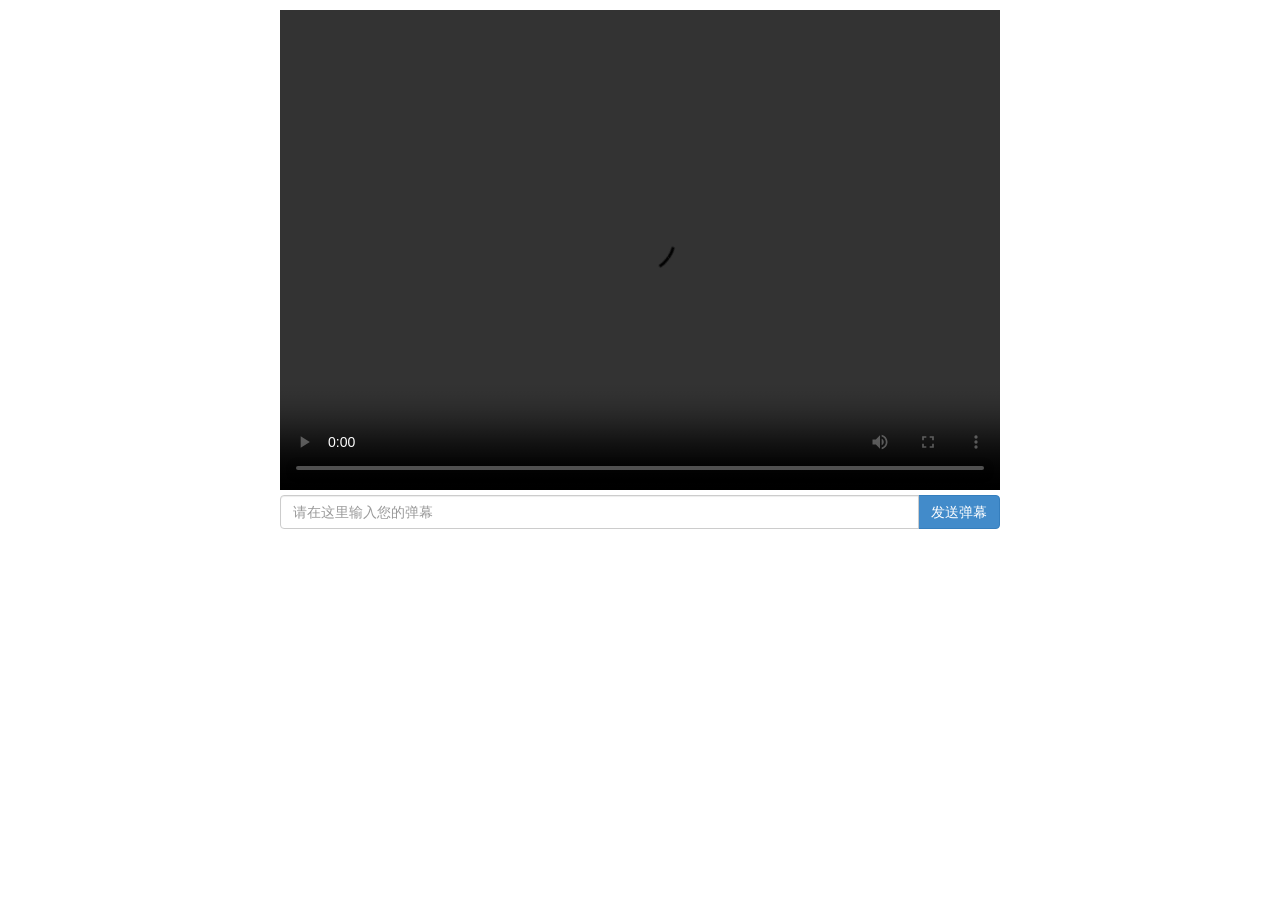
==== commit e38af5b0: "1 1" ====
--- a/index.html
+++ b/index.html
@@ -1,65 +1,31 @@
 <!DOCTYPE html>
-<html lang="en-us">
-  <head>
+<html>
+<head lang="en">
     <meta charset="UTF-8">
-    <title>Danmuku by Asular</title>
-    <meta name="viewport" content="width=device-width, initial-scale=1">
-    <link rel="stylesheet" type="text/css" href="stylesheets/normalize.css" media="screen">
-    <link href='http://fonts.googleapis.com/css?family=Open+Sans:400,700' rel='stylesheet' type='text/css'>
-    <link rel="stylesheet" type="text/css" href="stylesheets/stylesheet.css" media="screen">
-    <link rel="stylesheet" type="text/css" href="stylesheets/github-light.css" media="screen">
-  </head>
-  <body>
-    <section class="page-header">
-      <h1 class="project-name">Danmuku</h1>
-      <h2 class="project-tagline">弹幕</h2>
-      <a href="https://github.com/Asular/Danmuku" class="btn">View on GitHub</a>
-      <a href="https://github.com/Asular/Danmuku/zipball/master" class="btn">Download .zip</a>
-      <a href="https://github.com/Asular/Danmuku/tarball/master" class="btn">Download .tar.gz</a>
-    </section>
-
-    <section class="main-content">
-      <h3>
-<a id="welcome-to-github-pages" class="anchor" href="#welcome-to-github-pages" aria-hidden="true"><span class="octicon octicon-link"></span></a>Welcome to GitHub Pages.</h3>
-
-<p>This automatic page generator is the easiest way to create beautiful pages for all of your projects. Author your page content here using GitHub Flavored Markdown, select a template crafted by a designer, and publish. After your page is generated, you can check out the new branch:</p>
-
-<pre><code>$ cd your_repo_root/repo_name
-$ git fetch origin
-$ git checkout gh-pages
-</code></pre>
-
-<p>If you're using the GitHub for Mac, simply sync your repository and you'll see the new branch.</p>
-
-<h3>
-<a id="designer-templates" class="anchor" href="#designer-templates" aria-hidden="true"><span class="octicon octicon-link"></span></a>Designer Templates</h3>
-
-<p>We've crafted some handsome templates for you to use. Go ahead and continue to layouts to browse through them. You can easily go back to edit your page before publishing. After publishing your page, you can revisit the page generator and switch to another theme. Your Page content will be preserved if it remained markdown format.</p>
-
-<h3>
-<a id="rather-drive-stick" class="anchor" href="#rather-drive-stick" aria-hidden="true"><span class="octicon octicon-link"></span></a>Rather Drive Stick?</h3>
-
-<p>If you prefer to not use the automatic generator, push a branch named <code>gh-pages</code> to your repository to create a page manually. In addition to supporting regular HTML content, GitHub Pages support Jekyll, a simple, blog aware static site generator written by our own Tom Preston-Werner. Jekyll makes it easy to create site-wide headers and footers without having to copy them across every page. It also offers intelligent blog support and other advanced templating features.</p>
-
-<h3>
-<a id="authors-and-contributors" class="anchor" href="#authors-and-contributors" aria-hidden="true"><span class="octicon octicon-link"></span></a>Authors and Contributors</h3>
-
-<p>You can <a href="https://github.com/blog/821" class="user-mention">@mention</a> a GitHub username to generate a link to their profile. The resulting <code>&lt;a&gt;</code> element will link to the contributor's GitHub Profile. For example: In 2007, Chris Wanstrath (<a href="https://github.com/defunkt" class="user-mention">@defunkt</a>), PJ Hyett (<a href="https://github.com/pjhyett" class="user-mention">@pjhyett</a>), and Tom Preston-Werner (<a href="https://github.com/mojombo" class="user-mention">@mojombo</a>) founded GitHub.</p>
-
-<h3>
-<a id="support-or-contact" class="anchor" href="#support-or-contact" aria-hidden="true"><span class="octicon octicon-link"></span></a>Support or Contact</h3>
-
-<p>Having trouble with Pages? Check out the documentation at <a href="https://help.github.com/pages">https://help.github.com/pages</a> or contact <a href="mailto:support@github.com">support@github.com</a> and we’ll help you sort it out.</p>
-
-      <footer class="site-footer">
-        <span class="site-footer-owner"><a href="https://github.com/Asular/Danmuku">Danmuku</a> is maintained by <a href="https://github.com/Asular">Asular</a>.</span>
-
-        <span class="site-footer-credits">This page was generated by <a href="https://pages.github.com">GitHub Pages</a> using the <a href="https://github.com/jasonlong/cayman-theme">Cayman theme</a> by <a href="https://twitter.com/jasonlong">Jason Long</a>.</span>
-      </footer>
-
-    </section>
-
-  
-  </body>
-</html>
-
+    <title>弹幕视频</title>
+    <link href="bootstrap/css/bootstrap.min.css" rel="stylesheet">
+    <link href="css/danmuku.css" rel="stylesheet">
+    <script type="text/javascript" src="js/jquery.min.js"></script>
+    <script type="text/javascript" src="bootstrap/js/bootstrap.min.js"></script>
+    <script type="text/javascript" src="EaselJS/js/easeljs-0.8.1.min.js"></script>
+    <script type="text/javascript" src="js/danmuku.js"></script>
+    <script type="text/javascript" src="js/data.js"></script>
+</head>
+<body>
+     <div id="videoContainer"  class="videoContainer">
+         <video id="video" controls="controls" src="video/kyoani.mp4">
+             <p>你的浏览器不支持Html5视频</p>
+             <p>Your browser doesn't support Html5 video</p>
+         </video>
+         <canvas id="danmukuCanvas" width="640" height="360"></canvas>
+     </div>
+     <div class="input-group danmukuSend">
+         <input type="text" class="form-control " id="inputDanmuku" placeholder="请在这里输入您的弹幕">
+         <span class="input-group-btn">
+             <button class="btn btn-primary " id="sendBt" type="button">
+                 发送弹幕
+             </button>
+         </span>
+     </div>
+</body>
+</html>
--- a/css/danmuku.css
+++ b/css/danmuku.css
@@ -0,0 +1,74 @@
+body {
+    margin: 10px;
+}
+
+@media screen and (max-width: 600px) {
+    .videoContainer {
+        width: 320px;
+        height: 180px;
+    }
+
+    .danmukuSend {
+        width: 320px;
+    }
+}
+
+@media screen and (min-width: 600px) {
+    .videoContainer {
+        width: 640px;
+        height: 360px;
+    }
+
+    .danmukuSend {
+        width: 640px;
+    }
+}
+
+@media screen and (min-width: 900px) {
+    .videoContainer {
+        width: 720px;
+        height: 480px;
+    }
+
+    .danmukuSend {
+        width: 720px;
+    }
+}
+
+@media screen and (min-width: 1400px ) {
+    .videoContainer {
+        width: 1280px;
+        height: 720px;
+    }
+
+    .danmukuSend {
+        width: 1280px;
+    }
+}
+
+.videoContainer {
+    position: relative;
+}
+
+#videoContainer {
+    margin: auto;
+}
+
+#video {
+    width: 100%;
+    height: 100%;
+    position: absolute;
+}
+
+#danmukuCanvas {
+    width: 100%;
+    height: 100%;
+    position: absolute;
+    pointer-events: none;
+}
+
+.danmukuSend {
+    margin: auto;
+    margin-top: 5px;
+    position: relative;
+}
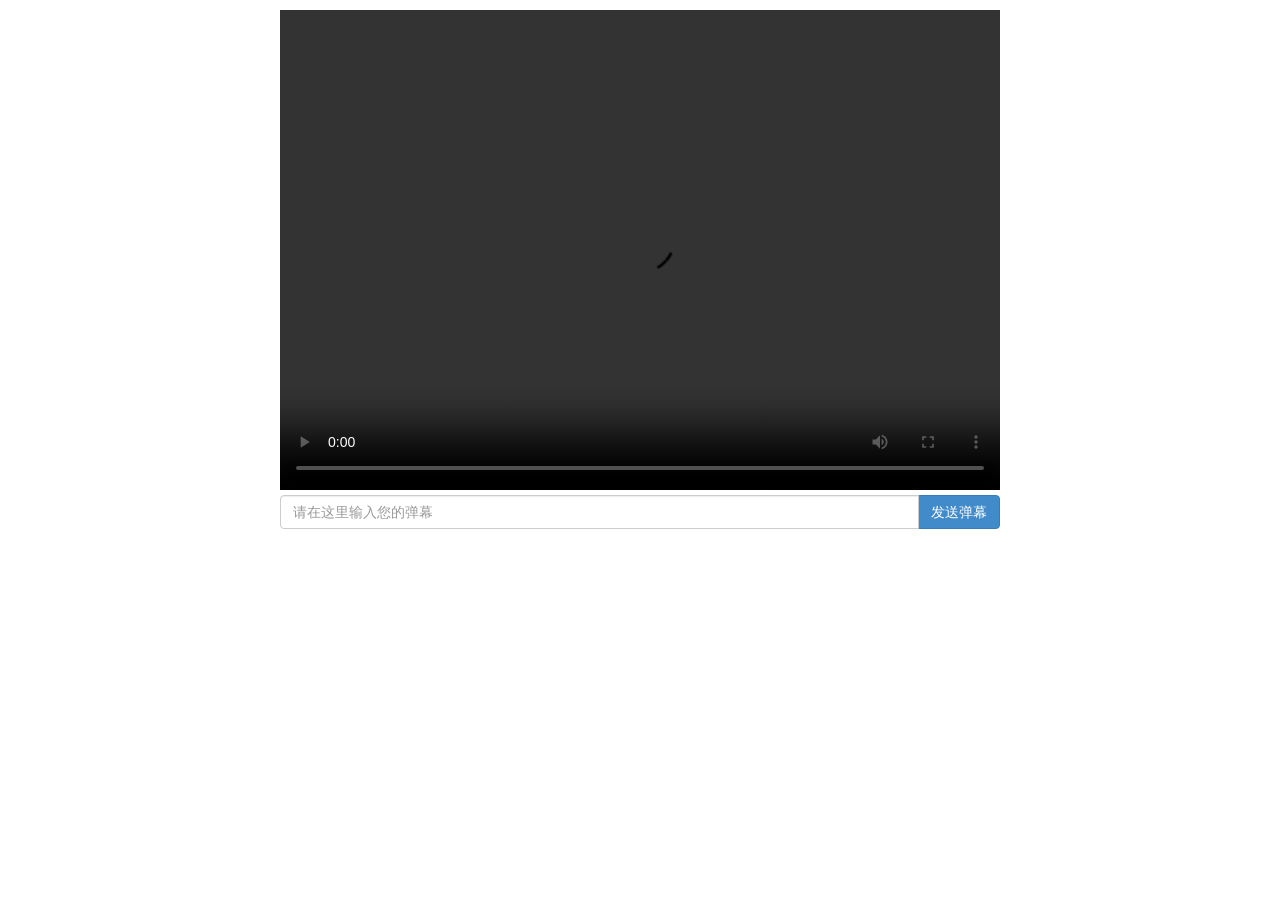
==== commit 0f399e71: "11 123" ====
--- a/index.html
+++ b/index.html
@@ -13,7 +13,7 @@
 </head>
 <body>
      <div id="videoContainer"  class="videoContainer">
-         <video id="video" controls="controls" src="video/kyoani.mp4">
+         <video id="video" controls="controls" src="video/Wildlife.wmv>
              <p>你的浏览器不支持Html5视频</p>
              <p>Your browser doesn't support Html5 video</p>
          </video>
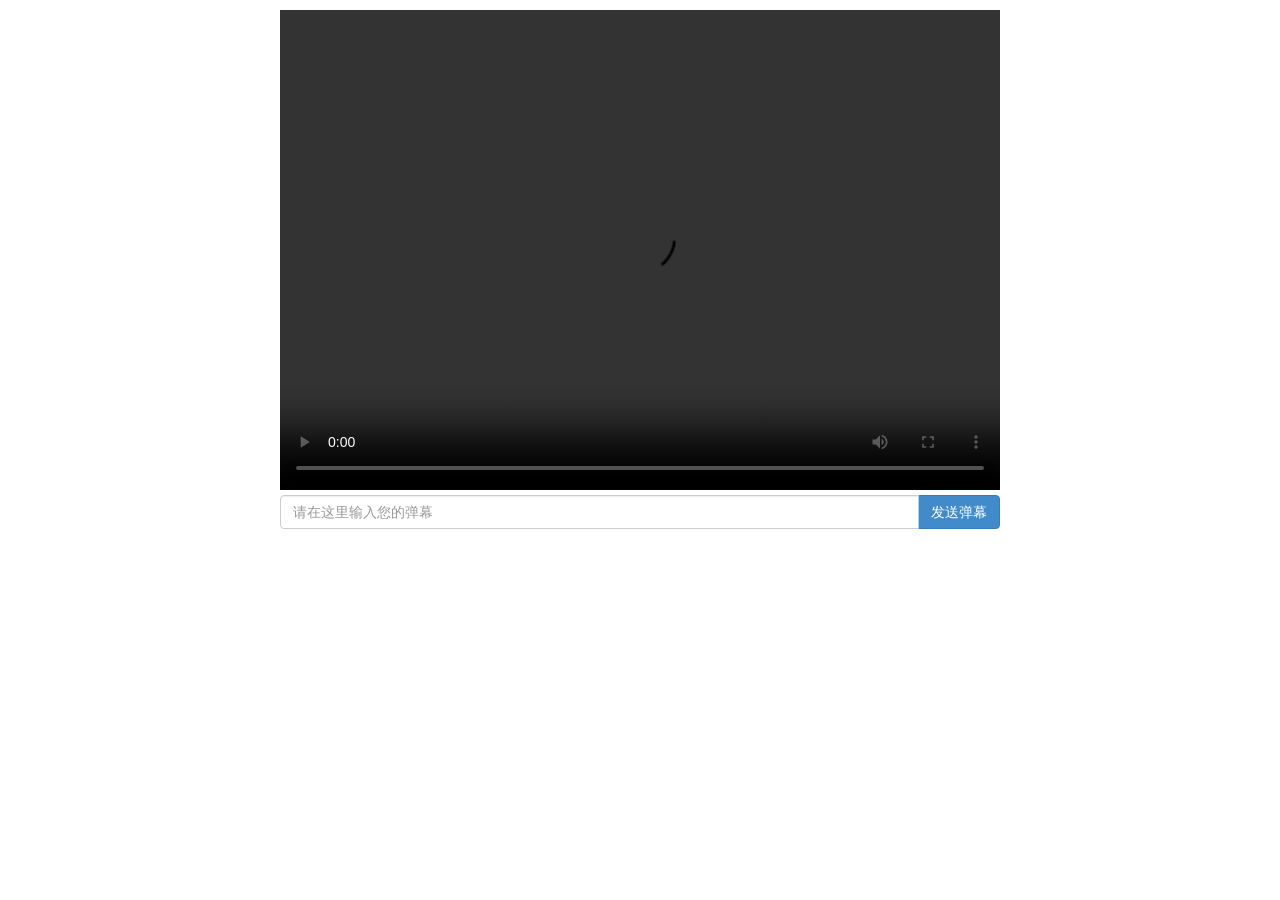
==== commit 3d406c67: "1 1" ====
--- a/index.html
+++ b/index.html
@@ -13,7 +13,7 @@
 </head>
 <body>
      <div id="videoContainer"  class="videoContainer">
-         <video id="video" controls="controls" src="video/Wildlife.wmv>
+         <video id="video" controls="controls" src="video/kyoani.mp4">
              <p>你的浏览器不支持Html5视频</p>
              <p>Your browser doesn't support Html5 video</p>
          </video>
